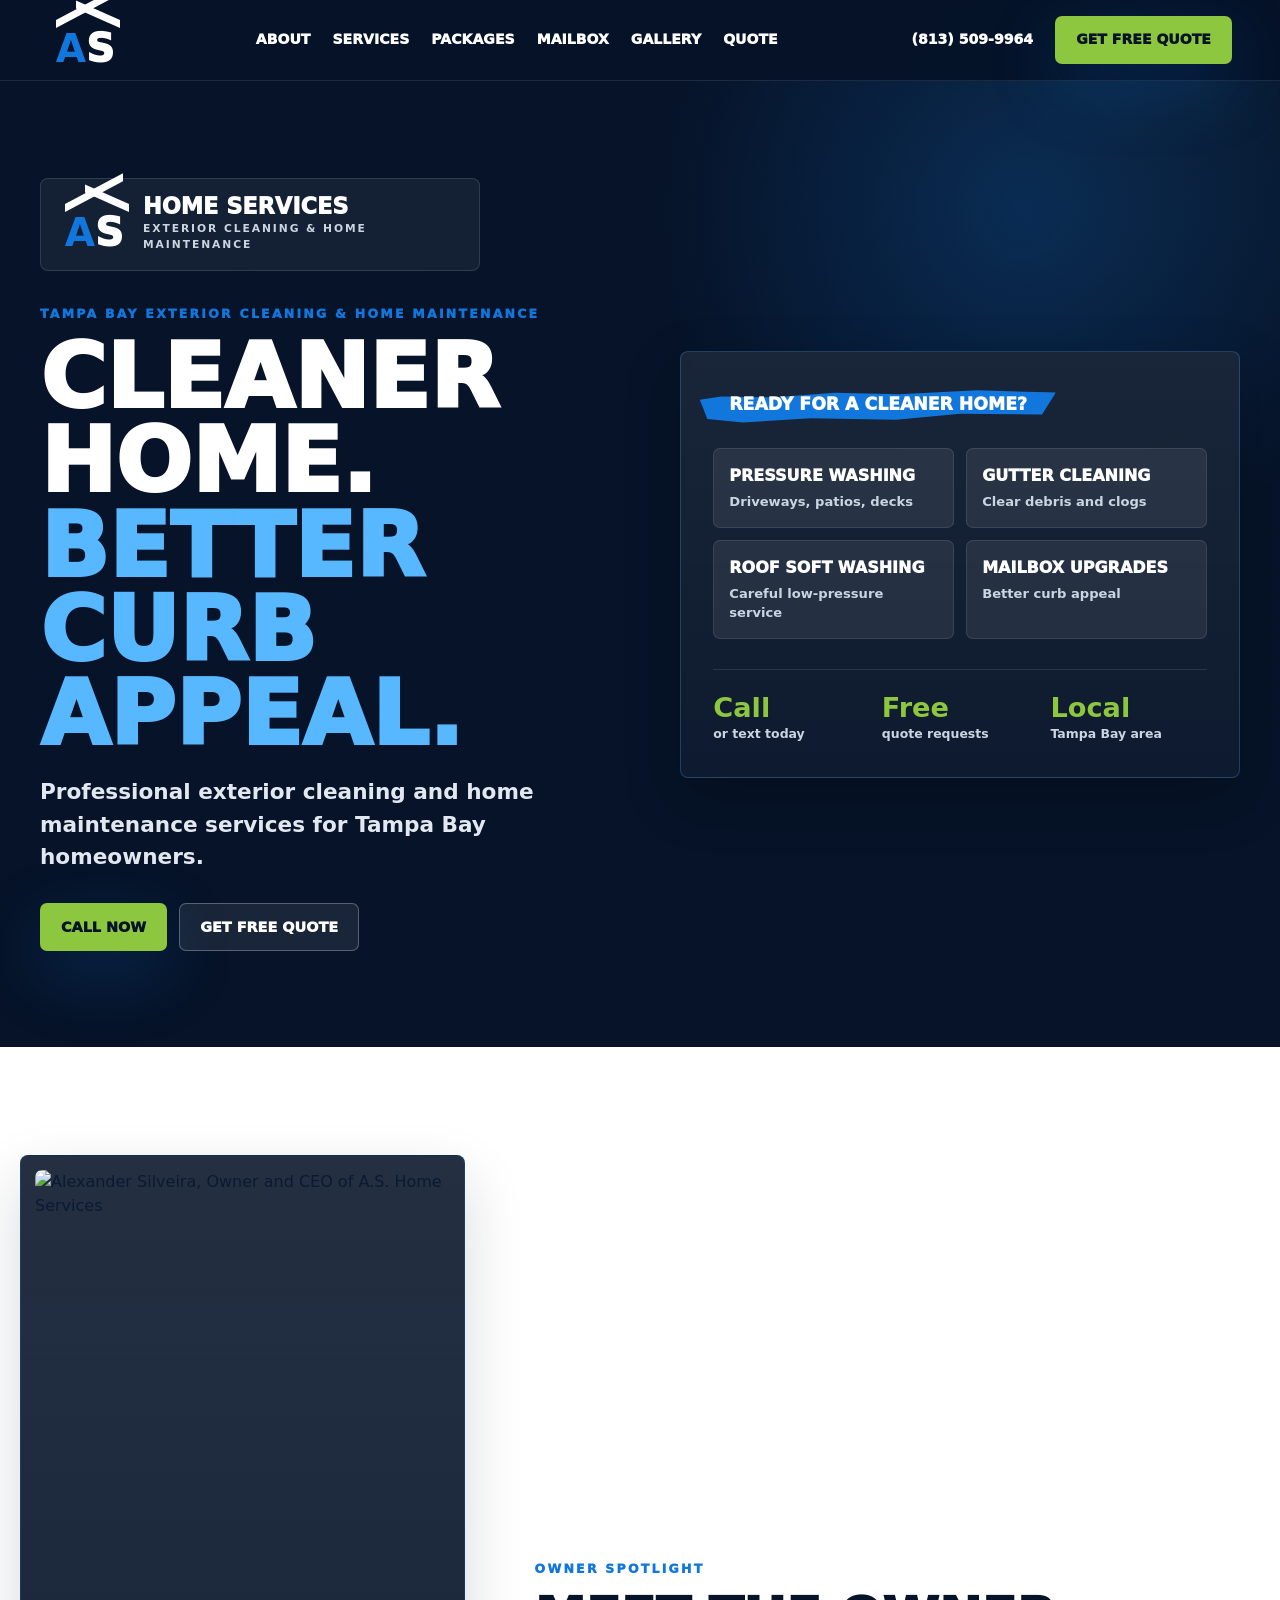
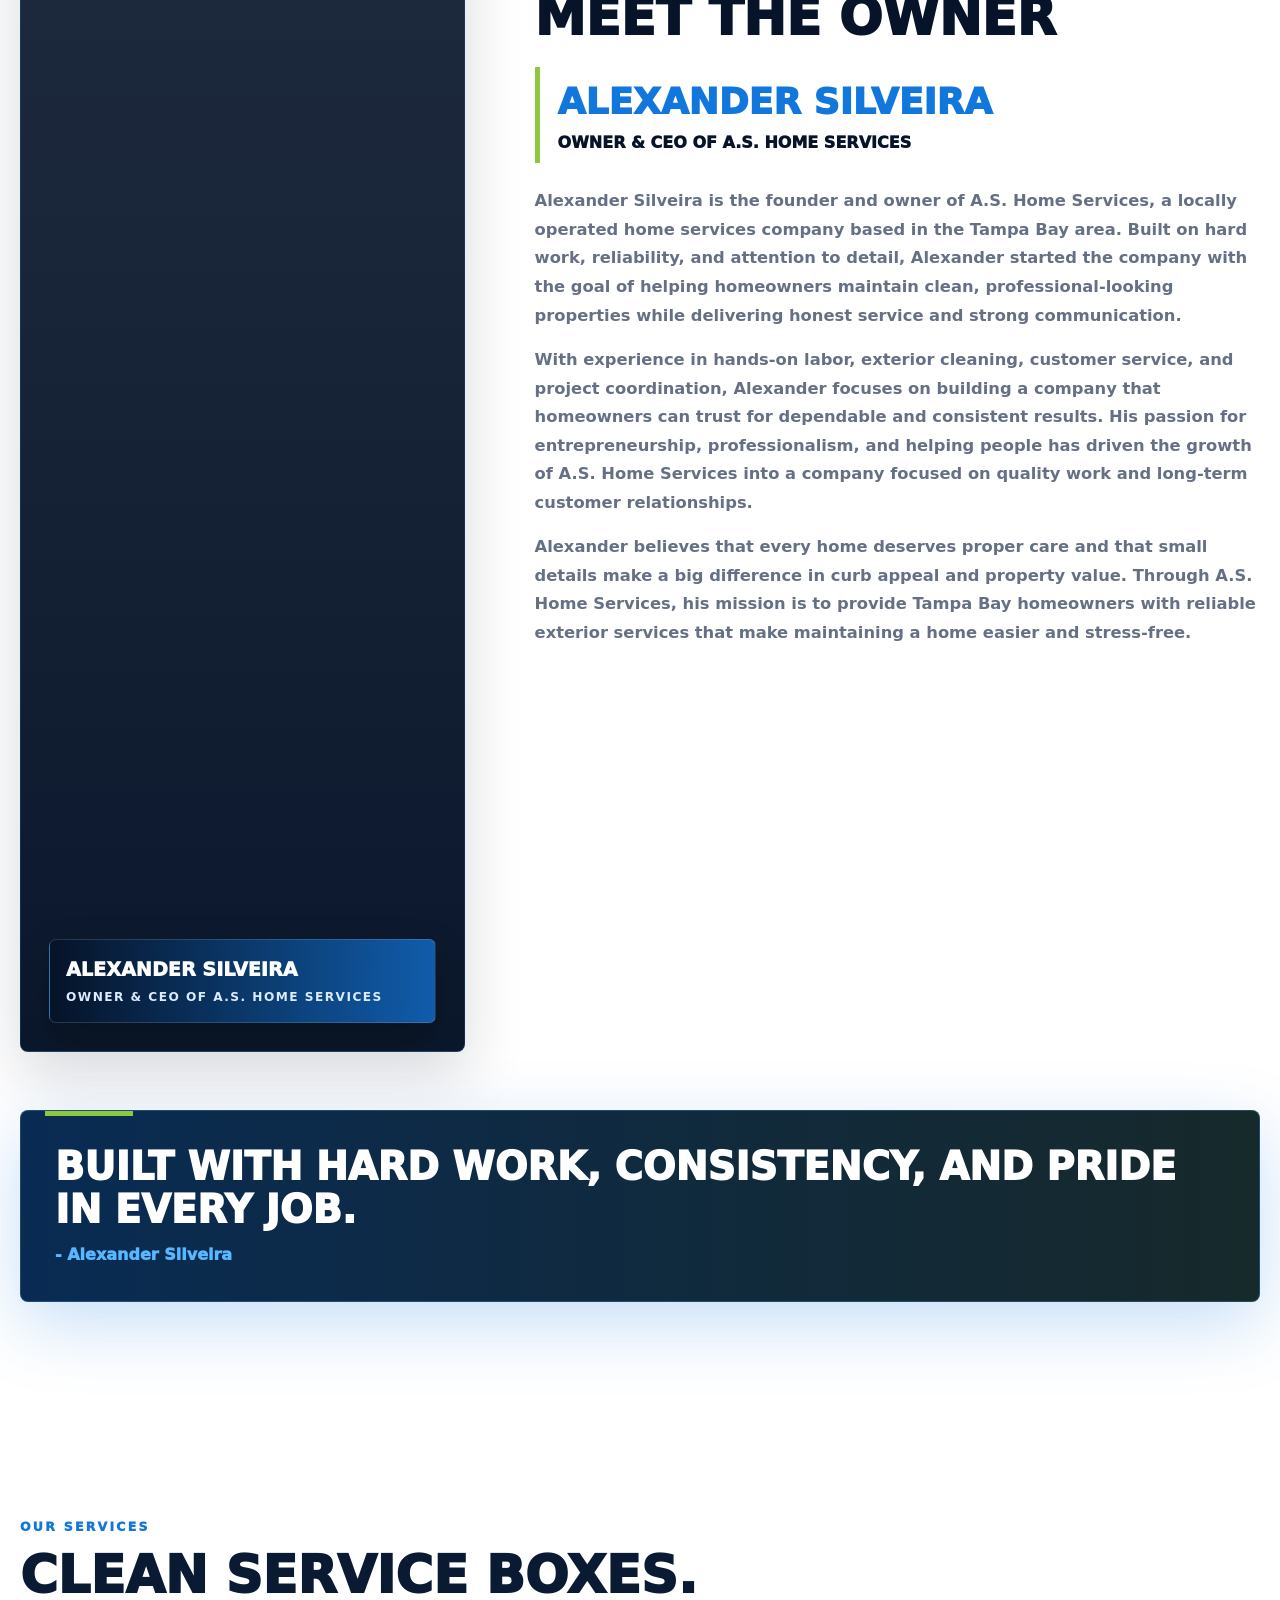
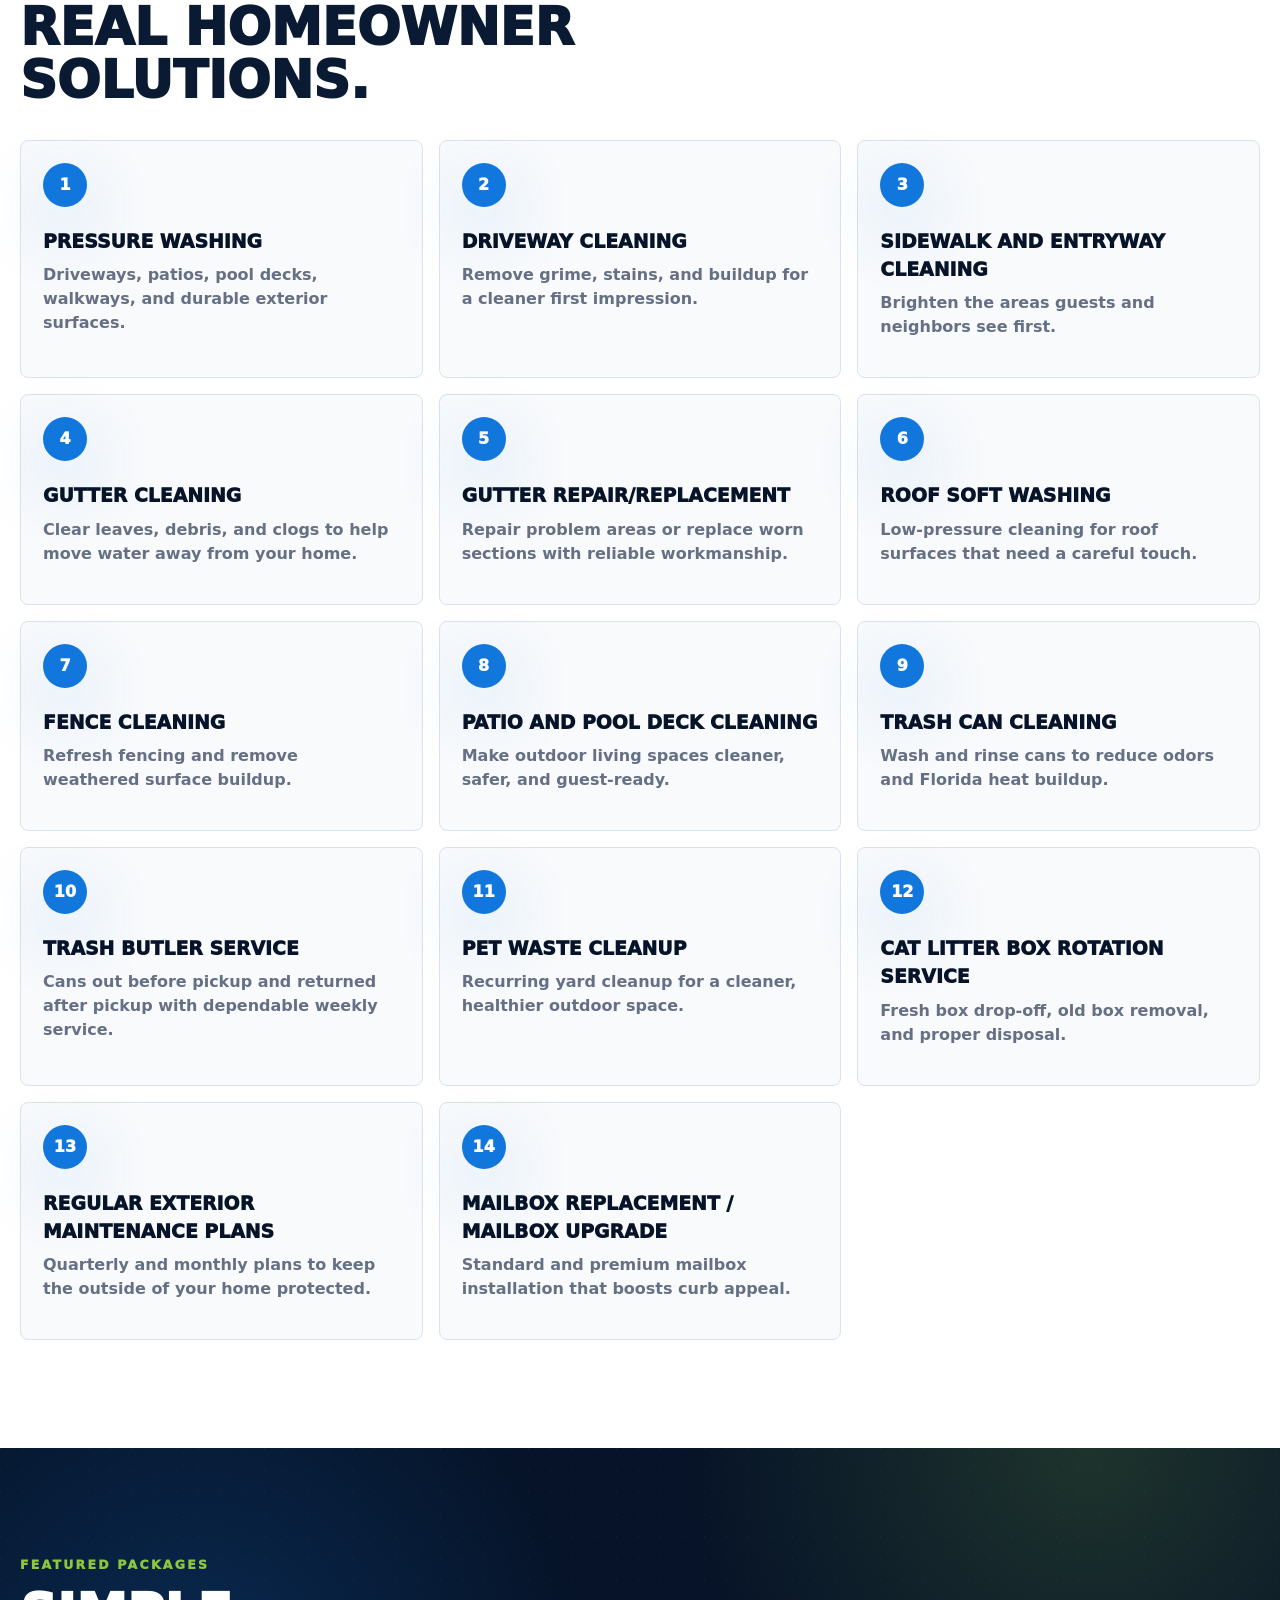
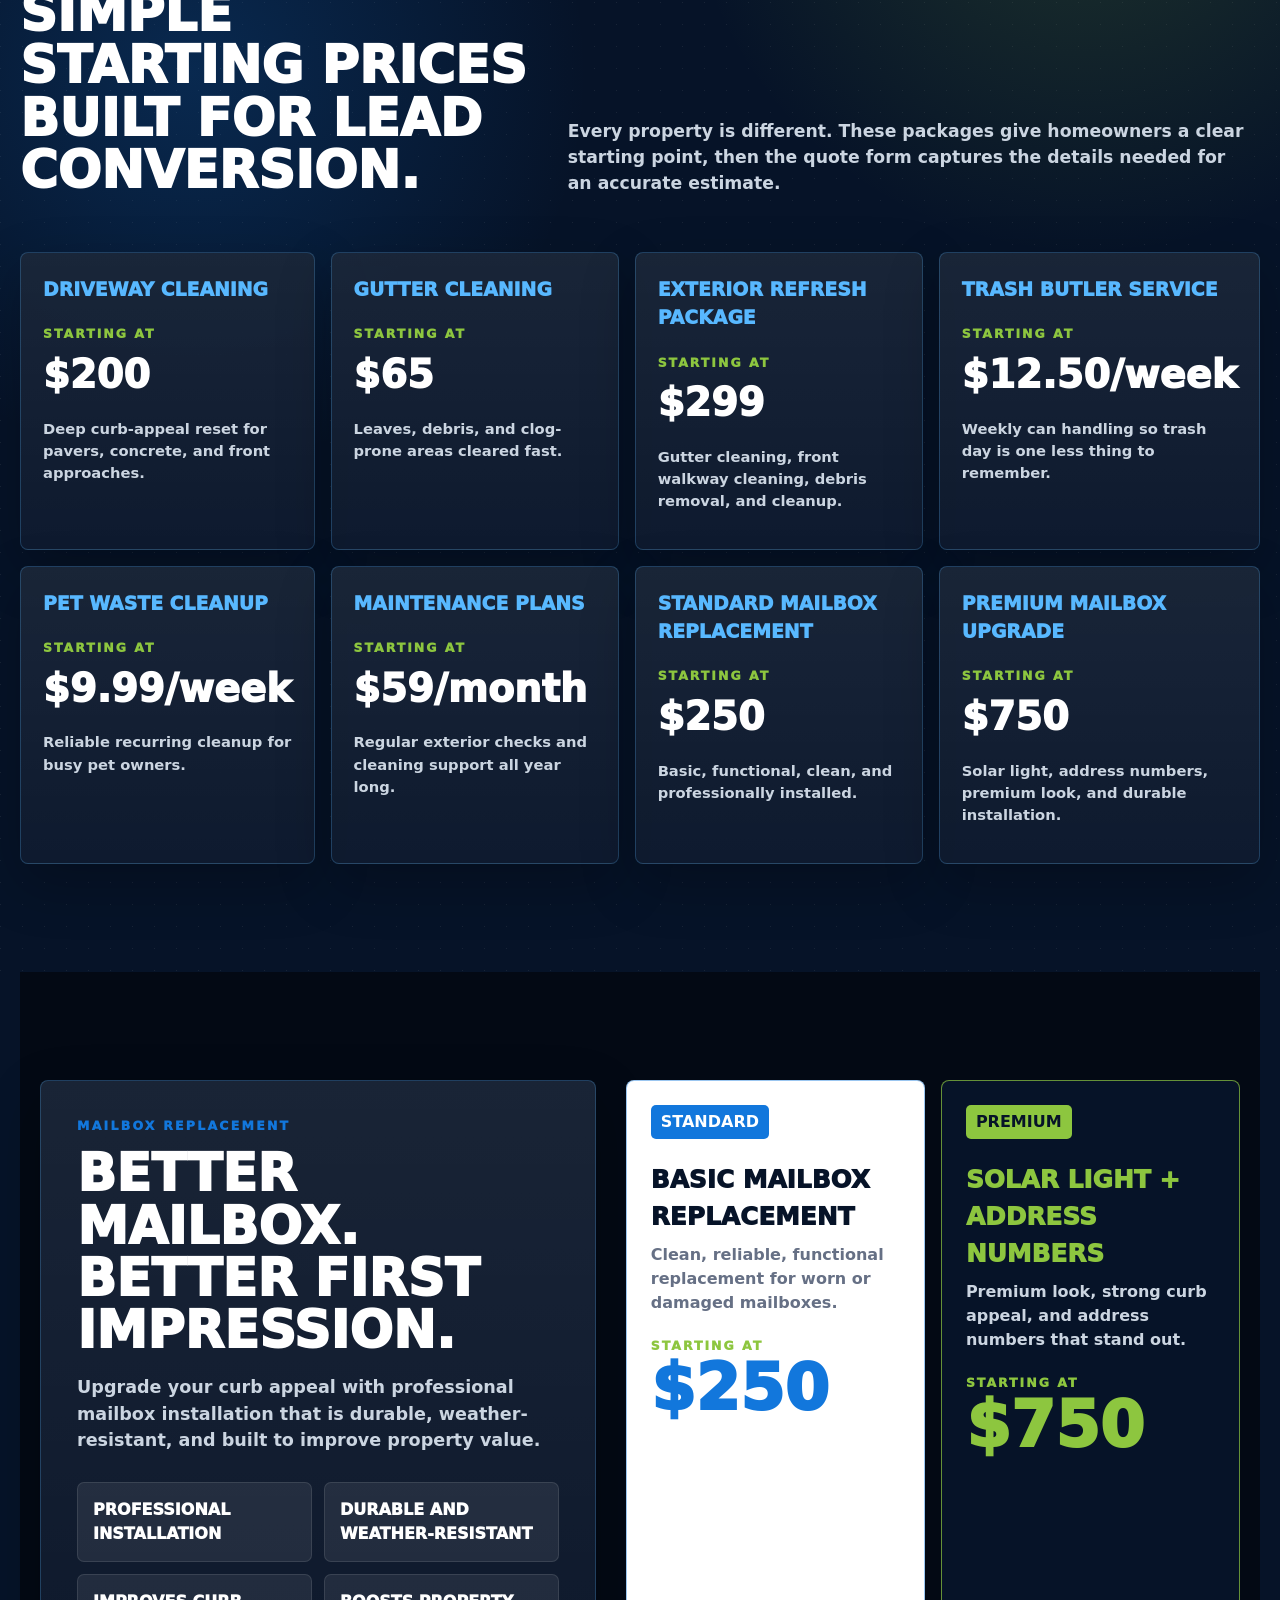
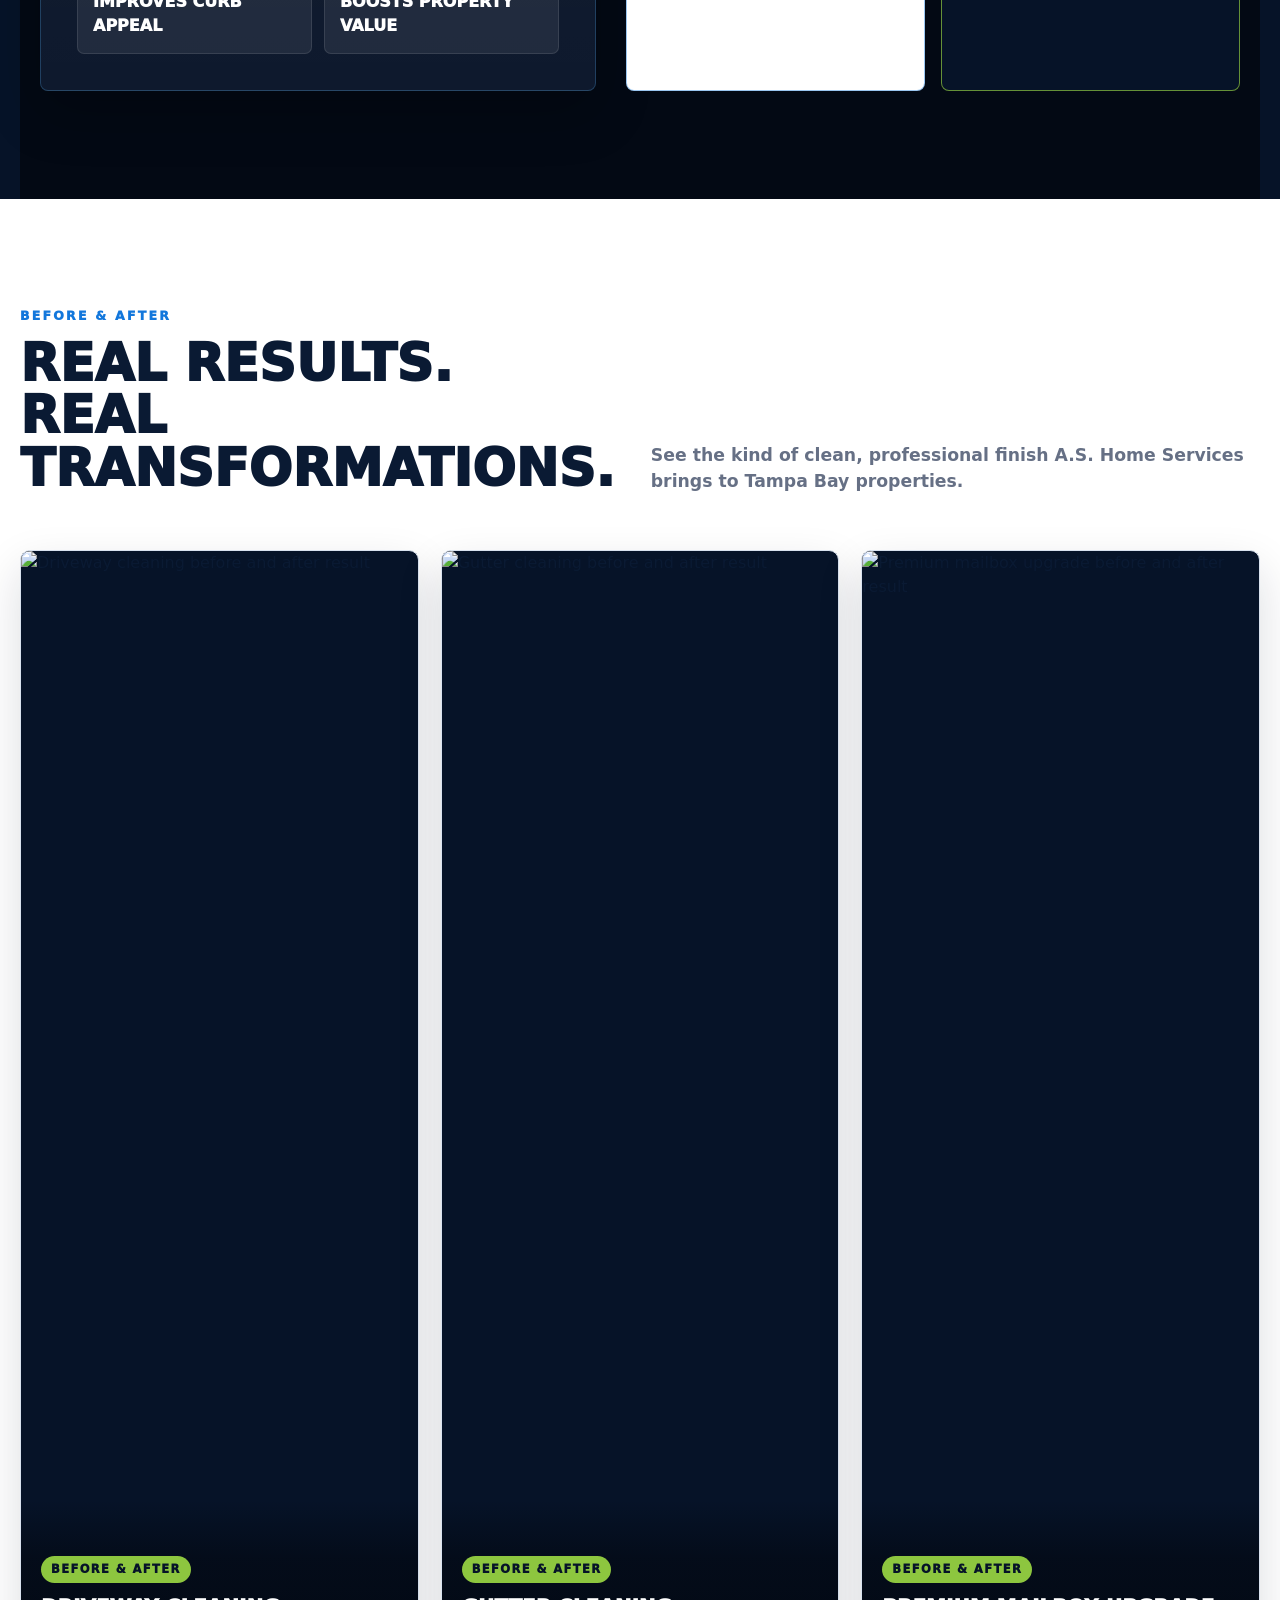
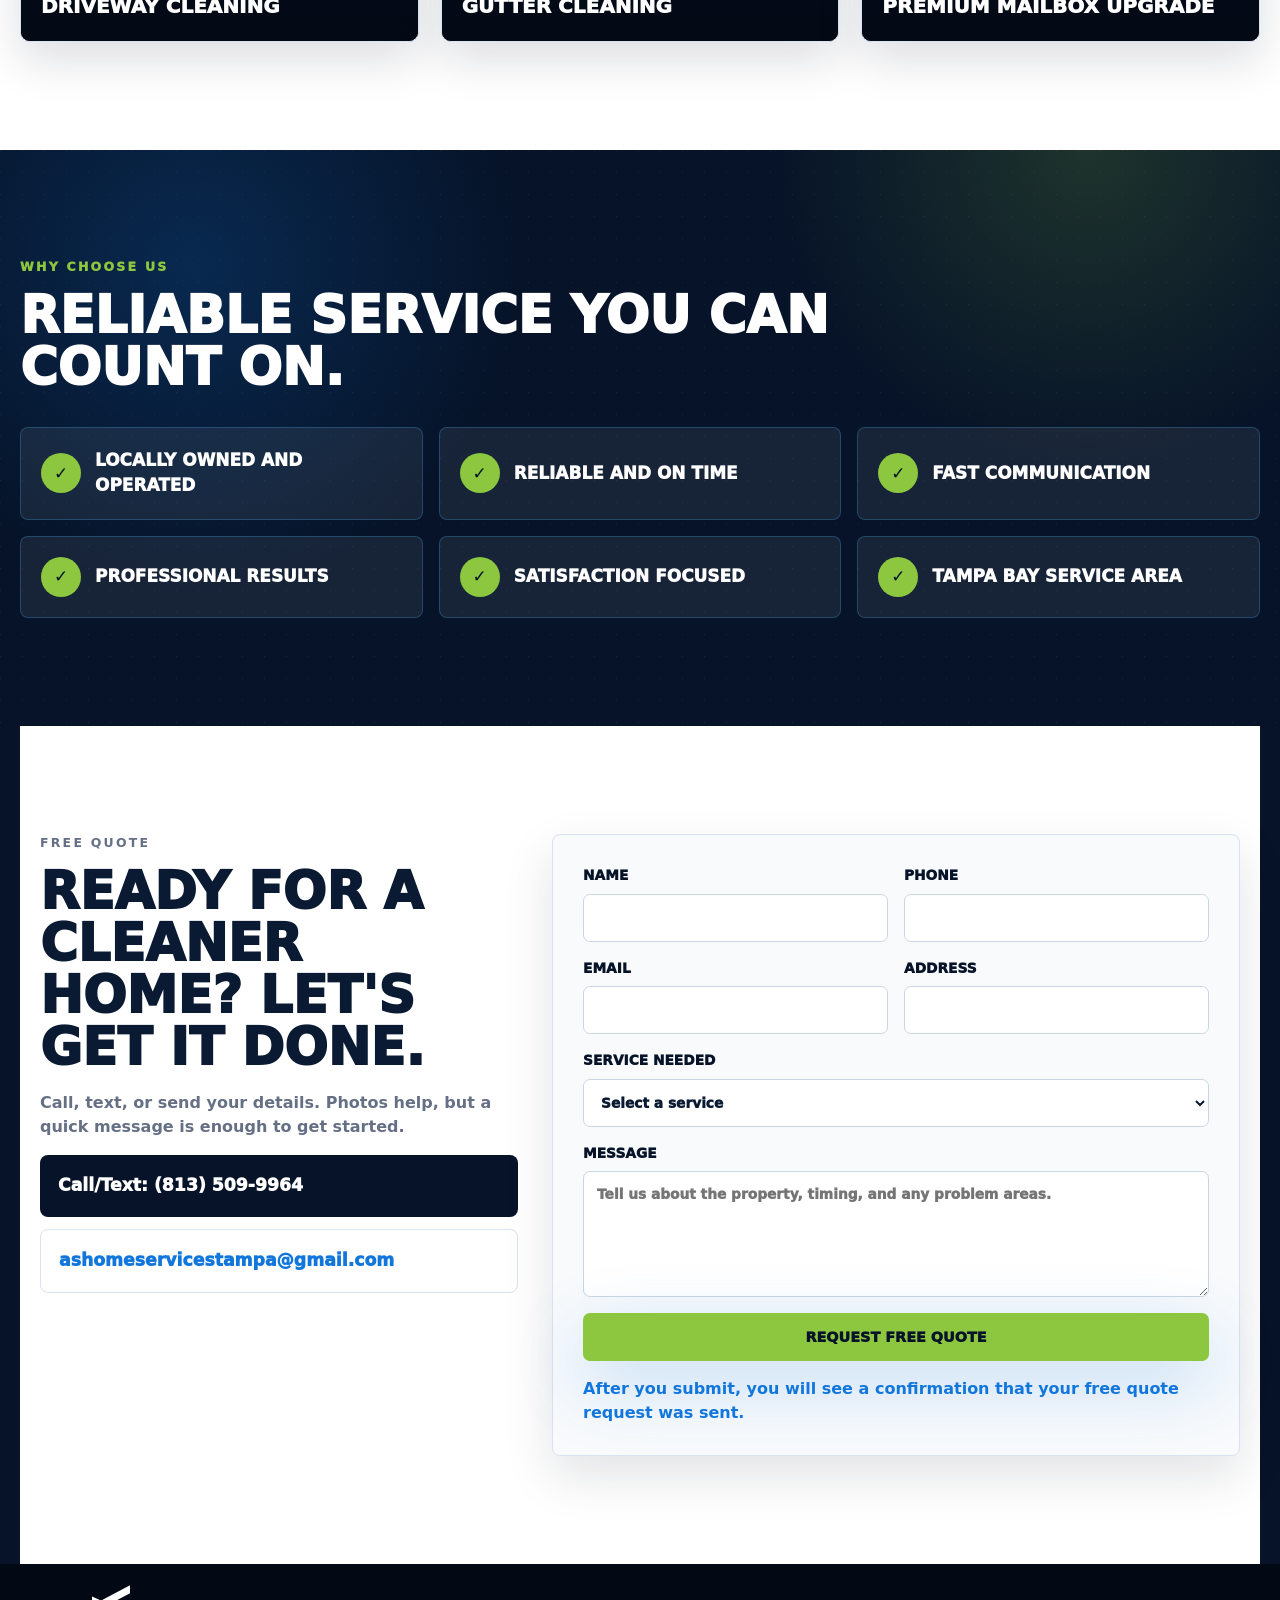
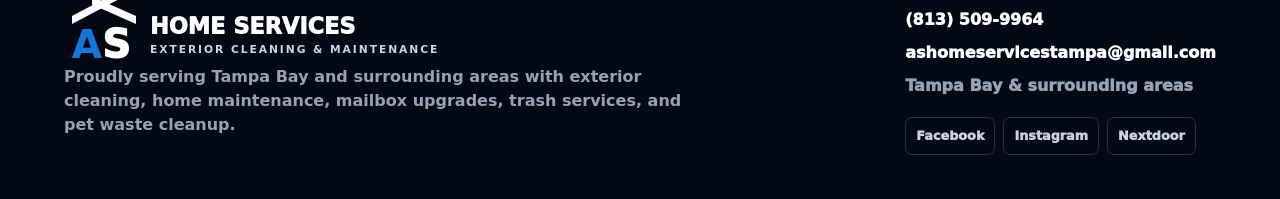
==== index.html @ 591050b6 "Add files via upload" ====
<!doctype html>
<html lang="en">
  <head>
    <meta charset="utf-8">
    <meta name="viewport" content="width=device-width, initial-scale=1">
    <title>A.S. Home Services | Tampa Bay Exterior Cleaning & Home Maintenance</title>
    <meta
      name="description"
      content="A.S. Home Services provides pressure washing, gutter cleaning, roof soft washing, mailbox replacement, trash butler service, pet waste cleanup, and exterior maintenance plans across Tampa Bay."
    >
    <meta name="robots" content="index, follow">
    <!-- Replace this preload with your best real exterior-cleaning or brand hero image when available. -->
    <link rel="preload" href="assets/gutter-hero.png" as="image">
    <link rel="stylesheet" href="styles.css">
  </head>
  <body>
    <header class="site-header">
      <a class="logo compact" href="#top" aria-label="A.S. Home Services home">
        <span class="logo-mark"><span><b>A</b>S</span></span>
        <span class="logo-copy">
          <strong>Home Services</strong>
          <small>Exterior cleaning & maintenance</small>
        </span>
      </a>
      <nav class="desktop-nav" aria-label="Primary navigation">
        <a href="#about">About</a>
        <a href="#services">Services</a>
        <a href="#packages">Packages</a>
        <a href="#mailbox">Mailbox</a>
        <a href="#gallery">Gallery</a>
        <a href="#quote">Quote</a>
      </nav>
      <div class="header-actions">
        <a href="tel:8135099964">(813) 509-9964</a>
        <a class="btn btn-green" href="#quote">Get Free Quote</a>
      </div>
      <button class="menu-toggle" type="button" aria-expanded="false" aria-controls="mobile-nav" aria-label="Open menu">
        <span></span><span></span><span></span>
      </button>
    </header>

    <nav class="mobile-nav" id="mobile-nav" aria-label="Mobile navigation">
      <a href="#about">About</a>
      <a href="#services">Services</a>
      <a href="#packages">Packages</a>
      <a href="#mailbox">Mailbox</a>
      <a href="#gallery">Gallery</a>
      <a href="#quote">Quote</a>
    </nav>

    <main id="top">
      <section class="hero texture">
        <img src="assets/gutter-hero.png" alt="Clean Tampa Bay home exterior after maintenance service">
        <div class="hero-shade"></div>
        <div class="hero-inner">
          <div class="hero-copy">
            <div class="logo logo-panel">
              <span class="logo-mark"><span><b>A</b>S</span></span>
              <span class="logo-copy">
                <strong>Home Services</strong>
                <small>Exterior cleaning & home maintenance</small>
              </span>
            </div>
            <p class="eyebrow">Tampa Bay exterior cleaning & home maintenance</p>
            <h1>Cleaner Home. <span>Better Curb Appeal.</span></h1>
            <p class="lead">Professional exterior cleaning and home maintenance services for Tampa Bay homeowners.</p>
            <div class="hero-buttons">
              <a class="btn btn-green" href="tel:8135099964">Call Now</a>
              <a class="btn btn-outline" href="#quote">Get Free Quote</a>
            </div>
          </div>
          <aside class="flyer-card hero-card">
            <p class="brush">Ready for a cleaner home?</p>
            <div class="mini-grid">
              <div><strong>Pressure washing</strong><span>Driveways, patios, decks</span></div>
              <div><strong>Gutter cleaning</strong><span>Clear debris and clogs</span></div>
              <div><strong>Roof soft washing</strong><span>Careful low-pressure service</span></div>
              <div><strong>Mailbox upgrades</strong><span>Better curb appeal</span></div>
            </div>
            <div class="stats">
              <div><b>Call</b><span>or text today</span></div>
              <div><b>Free</b><span>quote requests</span></div>
              <div><b>Local</b><span>Tampa Bay area</span></div>
            </div>
          </aside>
        </div>
      </section>

      <section class="section owner-spotlight light" id="about">
        <div class="owner-layout">
          <div class="owner-photo-card">
            <!-- Replace this file later by keeping the same filename or updating the src below. -->
            <img
              class="owner-portrait"
              src="assets/images/alexander-silveira-owner-ceo.jpg"
              alt="Alexander Silveira, Owner and CEO of A.S. Home Services"
              width="1102"
              height="1467"
              loading="lazy"
              decoding="async"
            >
            <div class="owner-photo-caption">
              <strong>Alexander Silveira</strong>
              <small>Owner &amp; CEO of A.S. Home Services</small>
            </div>
          </div>
          <div class="owner-copy">
            <p class="eyebrow">Owner Spotlight</p>
            <h2>Meet the Owner</h2>
            <div class="owner-title">
              <h3>Alexander Silveira</h3>
              <p>Owner &amp; CEO of A.S. Home Services</p>
            </div>
            <div class="owner-bio">
              <p>Alexander Silveira is the founder and owner of A.S. Home Services, a locally operated home services company based in the Tampa Bay area. Built on hard work, reliability, and attention to detail, Alexander started the company with the goal of helping homeowners maintain clean, professional-looking properties while delivering honest service and strong communication.</p>
              <p>With experience in hands-on labor, exterior cleaning, customer service, and project coordination, Alexander focuses on building a company that homeowners can trust for dependable and consistent results. His passion for entrepreneurship, professionalism, and helping people has driven the growth of A.S. Home Services into a company focused on quality work and long-term customer relationships.</p>
              <p>Alexander believes that every home deserves proper care and that small details make a big difference in curb appeal and property value. Through A.S. Home Services, his mission is to provide Tampa Bay homeowners with reliable exterior services that make maintaining a home easier and stress-free.</p>
            </div>
          </div>
        </div>
        <blockquote class="owner-quote">
          <p>Built with hard work, consistency, and pride in every job.</p>
          <cite>Alexander Silveira</cite>
        </blockquote>
      </section>

      <section class="section light" id="services">
        <div class="section-head">
          <p class="eyebrow">Our services</p>
          <h2>Clean service boxes. Real homeowner solutions.</h2>
        </div>
        <div class="card-grid services-grid">
          <article><i>1</i><h3>Pressure washing</h3><p>Driveways, patios, pool decks, walkways, and durable exterior surfaces.</p></article>
          <article><i>2</i><h3>Driveway cleaning</h3><p>Remove grime, stains, and buildup for a cleaner first impression.</p></article>
          <article><i>3</i><h3>Sidewalk and entryway cleaning</h3><p>Brighten the areas guests and neighbors see first.</p></article>
          <article><i>4</i><h3>Gutter cleaning</h3><p>Clear leaves, debris, and clogs to help move water away from your home.</p></article>
          <article><i>5</i><h3>Gutter repair/replacement</h3><p>Repair problem areas or replace worn sections with reliable workmanship.</p></article>
          <article><i>6</i><h3>Roof soft washing</h3><p>Low-pressure cleaning for roof surfaces that need a careful touch.</p></article>
          <article><i>7</i><h3>Fence cleaning</h3><p>Refresh fencing and remove weathered surface buildup.</p></article>
          <article><i>8</i><h3>Patio and pool deck cleaning</h3><p>Make outdoor living spaces cleaner, safer, and guest-ready.</p></article>
          <article><i>9</i><h3>Trash can cleaning</h3><p>Wash and rinse cans to reduce odors and Florida heat buildup.</p></article>
          <article><i>10</i><h3>Trash butler service</h3><p>Cans out before pickup and returned after pickup with dependable weekly service.</p></article>
          <article><i>11</i><h3>Pet waste cleanup</h3><p>Recurring yard cleanup for a cleaner, healthier outdoor space.</p></article>
          <article><i>12</i><h3>Cat litter box rotation service</h3><p>Fresh box drop-off, old box removal, and proper disposal.</p></article>
          <article><i>13</i><h3>Regular exterior maintenance plans</h3><p>Quarterly and monthly plans to keep the outside of your home protected.</p></article>
          <article><i>14</i><h3>Mailbox replacement / mailbox upgrade</h3><p>Standard and premium mailbox installation that boosts curb appeal.</p></article>
        </div>
      </section>

      <section class="section texture" id="packages">
        <div class="split-head">
          <div>
            <p class="eyebrow green">Featured packages</p>
            <h2>Simple starting prices built for lead conversion.</h2>
          </div>
          <p>Every property is different. These packages give homeowners a clear starting point, then the quote form captures the details needed for an accurate estimate.</p>
        </div>
        <div class="package-grid">
          <article class="flyer-card"><h3>Driveway Cleaning</h3><small>starting at</small><strong>$200</strong><p>Deep curb-appeal reset for pavers, concrete, and front approaches.</p></article>
          <article class="flyer-card"><h3>Gutter Cleaning</h3><small>starting at</small><strong>$65</strong><p>Leaves, debris, and clog-prone areas cleared fast.</p></article>
          <article class="flyer-card"><h3>Exterior Refresh Package</h3><small>starting at</small><strong>$299</strong><p>Gutter cleaning, front walkway cleaning, debris removal, and cleanup.</p></article>
          <article class="flyer-card"><h3>Trash Butler Service</h3><small>starting at</small><strong>$12.50/week</strong><p>Weekly can handling so trash day is one less thing to remember.</p></article>
          <article class="flyer-card"><h3>Pet Waste Cleanup</h3><small>starting at</small><strong>$9.99/week</strong><p>Reliable recurring cleanup for busy pet owners.</p></article>
          <article class="flyer-card"><h3>Maintenance Plans</h3><small>starting at</small><strong>$59/month</strong><p>Regular exterior checks and cleaning support all year long.</p></article>
          <article class="flyer-card"><h3>Standard Mailbox Replacement</h3><small>starting at</small><strong>$250</strong><p>Basic, functional, clean, and professionally installed.</p></article>
          <article class="flyer-card"><h3>Premium Mailbox Upgrade</h3><small>starting at</small><strong>$750</strong><p>Solar light, address numbers, premium look, and durable installation.</p></article>
        </div>
      </section>

      <section class="section mailbox" id="mailbox">
        <div class="mailbox-card flyer-card">
          <p class="eyebrow">Mailbox replacement</p>
          <h2>Better Mailbox. Better First Impression.</h2>
          <p>Upgrade your curb appeal with professional mailbox installation that is durable, weather-resistant, and built to improve property value.</p>
          <div class="feature-list">
            <span>Professional installation</span>
            <span>Durable and weather-resistant</span>
            <span>Improves curb appeal</span>
            <span>Boosts property value</span>
          </div>
        </div>
        <div class="mailbox-options">
          <article>
            <b>Standard</b>
            <h3>Basic mailbox replacement</h3>
            <p>Clean, reliable, functional replacement for worn or damaged mailboxes.</p>
            <small>Starting at</small>
            <strong>$250</strong>
          </article>
          <article class="premium">
            <b>Premium</b>
            <h3>Solar light + address numbers</h3>
            <p>Premium look, strong curb appeal, and address numbers that stand out.</p>
            <small>Starting at</small>
            <strong>$750</strong>
          </article>
        </div>
      </section>

      <section class="section light" id="gallery">
        <div class="split-head dark">
          <div>
            <p class="eyebrow">Before & after</p>
            <h2>Real Results. Real Transformations.</h2>
          </div>
          <p>See the kind of clean, professional finish A.S. Home Services brings to Tampa Bay properties.</p>
        </div>
        <div class="results-gallery">
          <article class="result-card">
            <!-- Replace this image by keeping the same filename or updating the src. -->
            <img src="assets/images/driveway-cleaning-before-after.jpg" alt="Driveway cleaning before and after result" width="1402" height="1090" loading="lazy" decoding="async">
            <div class="result-card-copy">
              <span>Before &amp; After</span>
              <h3>Driveway Cleaning</h3>
            </div>
          </article>
          <article class="result-card">
            <!-- Replace this image by keeping the same filename or updating the src. -->
            <img src="assets/images/gutter-cleaning-before-after.jpg" alt="Gutter cleaning before and after result" width="1402" height="1090" loading="lazy" decoding="async">
            <div class="result-card-copy">
              <span>Before &amp; After</span>
              <h3>Gutter Cleaning</h3>
            </div>
          </article>
          <article class="result-card">
            <!-- Replace this image by keeping the same filename or updating the src. -->
            <img src="assets/images/premium-mailbox-upgrade-before-after.jpg" alt="Premium mailbox upgrade before and after result" width="1402" height="1090" loading="lazy" decoding="async">
            <div class="result-card-copy">
              <span>Before &amp; After</span>
              <h3>Premium Mailbox Upgrade</h3>
            </div>
          </article>
        </div>
      </section>

      <section class="section texture">
        <div class="section-head">
          <p class="eyebrow green">Why choose us</p>
          <h2>Reliable service you can count on.</h2>
        </div>
        <div class="why-grid">
          <div><b>&check;</b>Locally owned and operated</div>
          <div><b>&check;</b>Reliable and on time</div>
          <div><b>&check;</b>Fast communication</div>
          <div><b>&check;</b>Professional results</div>
          <div><b>&check;</b>Satisfaction focused</div>
          <div><b>&check;</b>Tampa Bay service area</div>
        </div>
      </section>

      <section class="section light quote-section" id="quote">
        <div class="quote-copy">
          <p class="eyebrow">Free quote</p>
          <h2>Ready for a cleaner home? Let's get it done.</h2>
          <p>Call, text, or send your details. Photos help, but a quick message is enough to get started.</p>
          <a class="contact-block" href="tel:8135099964">Call/Text: (813) 509-9964</a>
          <a class="contact-block email" href="mailto:ashomeservicestampa@gmail.com">ashomeservicestampa@gmail.com</a>
        </div>
        <form id="quote-form" class="quote-form" action="https://formsubmit.co/ashomeservicestampa@gmail.com" method="POST">
          <input type="hidden" name="_subject" value="New A.S. Home Services quote request">
          <input type="hidden" name="_template" value="table">
          <input type="hidden" name="_captcha" value="false">
          <!-- After publishing, replace this with the full live URL to thank-you.html if FormSubmit requires an absolute redirect URL. -->
          <input type="hidden" name="_next" value="thank-you.html">
          <input type="text" name="_honey" tabindex="-1" autocomplete="off" class="honeypot" aria-hidden="true">
          <label>Name<input name="Name" type="text" autocomplete="name" required></label>
          <label>Phone<input name="Phone" type="tel" autocomplete="tel" required></label>
          <label>Email<input name="Email" type="email" autocomplete="email" required></label>
          <label>Address<input name="Address" type="text" autocomplete="street-address" required></label>
          <label class="full">Service needed
            <select name="Service Needed" required>
              <option value="">Select a service</option>
              <option>Pressure washing</option>
              <option>Driveway cleaning</option>
              <option>Sidewalk and entryway cleaning</option>
              <option>Gutter cleaning</option>
              <option>Gutter repair/replacement</option>
              <option>Roof soft washing</option>
              <option>Fence cleaning</option>
              <option>Patio and pool deck cleaning</option>
              <option>Trash can cleaning</option>
              <option>Trash butler service</option>
              <option>Pet waste cleanup</option>
              <option>Cat litter box rotation service</option>
              <option>Regular exterior home maintenance plans</option>
              <option>Mailbox replacement / mailbox upgrade</option>
            </select>
          </label>
          <label class="full">Message<textarea name="Message" placeholder="Tell us about the property, timing, and any problem areas."></textarea></label>
          <button class="btn btn-green full" type="submit">Request Free Quote</button>
          <p class="form-status full" aria-live="polite">After you submit, you will see a confirmation that your free quote request was sent.</p>
        </form>
      </section>
    </main>

    <footer>
      <div>
        <a class="logo" href="#top">
          <span class="logo-mark"><span><b>A</b>S</span></span>
          <span class="logo-copy"><strong>Home Services</strong><small>Exterior cleaning & maintenance</small></span>
        </a>
        <p>Proudly serving Tampa Bay and surrounding areas with exterior cleaning, home maintenance, mailbox upgrades, trash services, and pet waste cleanup.</p>
      </div>
      <div class="footer-links">
        <a href="tel:8135099964">(813) 509-9964</a>
        <a href="mailto:ashomeservicestampa@gmail.com">ashomeservicestampa@gmail.com</a>
        <span>Tampa Bay & surrounding areas</span>
        <!-- Replace these placeholders with live social media links. -->
        <div><a href="https://www.facebook.com/share/18uNvP5YjL/?mibextid=wwXIfr" target="_blank" rel="noopener">Facebook</a><a href="#">Instagram</a><a href="#">Nextdoor</a></div>
      </div>
    </footer>

    <div class="sticky-mobile">
      <a href="tel:8135099964">Call Now</a>
      <a href="tel:8135099964">Text Us</a>
    </div>

    <script src="script.js"></script>
  </body>
</html>
---- styles.css ----
:root {
  --navy: #061328;
  --navy-2: #030914;
  --ink: #0a1a33;
  --blue: #1277dc;
  --sky: #58b8ff;
  --green: #8dc63f;
  --lime: #b7e85b;
  --white: #fff;
  --muted: #667085;
  --line: #d9e2ef;
  --shadow: 0 22px 70px rgba(18, 119, 220, .24);
}

* { box-sizing: border-box; }
html { scroll-behavior: smooth; }
body {
  margin: 0;
  color: var(--white);
  background: var(--navy);
  font-family: Inter, ui-sans-serif, system-ui, -apple-system, BlinkMacSystemFont, "Segoe UI", sans-serif;
  line-height: 1.5;
}
img, svg { display: block; }
a { color: inherit; text-decoration: none; }
button, input, select, textarea { font: inherit; }

.site-header {
  position: fixed;
  inset: 0 0 auto;
  z-index: 50;
  display: flex;
  align-items: center;
  justify-content: space-between;
  gap: 22px;
  border-bottom: 1px solid rgba(255,255,255,.1);
  padding: 12px clamp(16px, 4vw, 48px);
  background: rgba(6,19,40,.94);
  backdrop-filter: blur(14px);
}

.logo {
  display: inline-flex;
  align-items: center;
  gap: 12px;
}

.logo-mark {
  position: relative;
  display: grid;
  width: 74px;
  height: 56px;
  place-items: end center;
  color: white;
  flex: 0 0 auto;
}
.logo-mark::before, .logo-mark::after {
  content: "";
  position: absolute;
  top: 8px;
  height: 8px;
  background: currentColor;
}
.logo-mark::before { left: 8px; right: 8px; transform: skewY(-28deg); transform-origin: left center; }
.logo-mark::after { left: 28px; right: 2px; transform: skewY(24deg); transform-origin: right center; }
.logo-mark span { font-size: 2.45rem; font-weight: 1000; line-height: 1; }
.logo-mark b { color: var(--blue); }
.logo-copy strong, .logo-copy small { display: block; text-transform: uppercase; }
.logo-copy strong { font-size: 1.4rem; font-weight: 1000; line-height: 1; }
.logo-copy small { margin-top: 4px; color: #cbd5e1; font-size: .67rem; font-weight: 900; letter-spacing: .18em; }
.compact .logo-copy { display: none; }

.desktop-nav, .header-actions {
  display: flex;
  align-items: center;
  gap: 22px;
}
.desktop-nav a, .header-actions a { font-size: .88rem; font-weight: 950; text-transform: uppercase; }
.desktop-nav a:hover, .header-actions a:hover { color: var(--sky); }

.btn {
  display: inline-flex;
  min-height: 48px;
  align-items: center;
  justify-content: center;
  border: 1px solid transparent;
  border-radius: 7px;
  padding: 0 20px;
  font-size: .9rem;
  font-weight: 1000;
  text-align: center;
  text-transform: uppercase;
  transition: transform .2s ease, background .2s ease, border-color .2s ease;
}
.btn:hover { transform: translateY(-2px); }
.btn-green { color: var(--navy); background: var(--green); box-shadow: var(--shadow); }
.btn-green:hover { background: var(--lime); }
.btn-outline { border-color: rgba(255,255,255,.28); background: rgba(255,255,255,.08); }
.btn-outline:hover { border-color: var(--sky); background: rgba(18,119,220,.22); }

.menu-toggle {
  display: none;
  width: 44px;
  height: 44px;
  border: 1px solid rgba(255,255,255,.22);
  border-radius: 7px;
  background: transparent;
  color: white;
}
.menu-toggle span { display: block; width: 20px; height: 2px; margin: 5px auto; background: currentColor; }
.mobile-nav {
  position: fixed;
  top: 81px;
  left: 0;
  right: 0;
  z-index: 49;
  display: none;
  padding: 10px 16px 16px;
  background: var(--navy);
  box-shadow: 0 20px 40px rgba(0,0,0,.24);
}
.mobile-nav.open { display: grid; }
.mobile-nav a { border-bottom: 1px solid rgba(255,255,255,.1); padding: 13px 8px; font-weight: 950; text-transform: uppercase; }

.texture {
  background-image:
    radial-gradient(circle at 15% 20%, rgba(18,119,220,.22), transparent 28%),
    radial-gradient(circle at 85% 0%, rgba(141,198,63,.18), transparent 26%),
    linear-gradient(135deg, rgba(255,255,255,.07) 0 1px, transparent 1px);
  background-size: auto, auto, 22px 22px;
}

.hero {
  position: relative;
  min-height: 760px;
  overflow: hidden;
  padding-top: 82px;
}
.hero > img {
  position: absolute;
  inset: 0 0 0 auto;
  width: 54%;
  height: 100%;
  object-fit: cover;
  opacity: .42;
}
.hero-shade {
  position: absolute;
  inset: 0;
  background:
    radial-gradient(circle at 80% 20%, rgba(18,119,220,.24), transparent 28%),
    linear-gradient(110deg, rgba(6,19,40,1) 0%, rgba(6,19,40,.97) 48%, rgba(6,19,40,.72) 100%);
}
.hero-inner {
  position: relative;
  z-index: 1;
  display: grid;
  max-width: 1240px;
  grid-template-columns: 1.03fr .97fr;
  gap: 46px;
  align-items: center;
  margin: 0 auto;
  padding: clamp(58px, 8vw, 96px) 20px;
}
.logo-panel {
  max-width: 440px;
  border: 1px solid rgba(255,255,255,.12);
  border-radius: 8px;
  margin-bottom: 34px;
  padding: 16px;
  background: rgba(255,255,255,.06);
}
.eyebrow {
  margin: 0 0 12px;
  color: var(--blue);
  font-size: .78rem;
  font-weight: 1000;
  letter-spacing: .18em;
  text-transform: uppercase;
}
.eyebrow.green { color: var(--green); }
h1, h2, h3, p { margin-top: 0; }
h1 {
  max-width: 850px;
  margin-bottom: 20px;
  font-size: clamp(3.1rem, 7vw, 6.8rem);
  font-weight: 1000;
  line-height: .94;
  text-transform: uppercase;
}
h1 span { color: var(--sky); }
h2 {
  margin-bottom: 18px;
  font-size: clamp(2.15rem, 4vw, 4rem);
  font-weight: 1000;
  line-height: 1.02;
  text-transform: uppercase;
}
h3 {
  margin-bottom: 8px;
  font-size: 1.18rem;
  font-weight: 1000;
  text-transform: uppercase;
}
.lead { max-width: 680px; color: #e2e8f0; font-size: clamp(1.08rem, 2vw, 1.35rem); font-weight: 760; }
.hero-buttons { display: flex; flex-wrap: wrap; gap: 12px; margin-top: 30px; }

.flyer-card {
  border: 1px solid rgba(88,184,255,.24);
  border-radius: 8px;
  background: linear-gradient(180deg, rgba(255,255,255,.08), rgba(255,255,255,.035)), rgba(6,19,40,.92);
  box-shadow: 0 20px 55px rgba(0,0,0,.24);
}
.hero-card { padding: clamp(22px, 4vw, 32px); }
.brush {
  position: relative;
  z-index: 0;
  display: inline-block;
  margin: 0 0 22px;
  padding: 8px 16px;
  font-size: 1.08rem;
  font-weight: 1000;
  text-transform: uppercase;
}
.brush::before {
  content: "";
  position: absolute;
  inset: 16% -4% 10%;
  z-index: -1;
  background: var(--blue);
  transform: rotate(-1.1deg);
  clip-path: polygon(0 17%, 6% 8%, 21% 14%, 38% 3%, 56% 12%, 78% 4%, 100% 16%, 96% 86%, 73% 78%, 55% 94%, 31% 84%, 12% 93%, 2% 80%);
}
.mini-grid { display: grid; grid-template-columns: repeat(2, 1fr); gap: 12px; }
.mini-grid div, .feature-list span {
  border: 1px solid rgba(255,255,255,.1);
  border-radius: 7px;
  padding: 15px;
  background: rgba(255,255,255,.08);
}
.mini-grid strong, .mini-grid span { display: block; }
.mini-grid strong { font-weight: 1000; text-transform: uppercase; }
.mini-grid span { margin-top: 4px; color: #cbd5e1; font-size: .82rem; font-weight: 700; }
.stats { display: grid; grid-template-columns: repeat(3, 1fr); gap: 12px; border-top: 1px solid rgba(255,255,255,.1); margin-top: 30px; padding-top: 24px; }
.stats b { display: block; color: var(--green); font-size: 1.7rem; line-height: 1; }
.stats span { color: #cbd5e1; font-size: .78rem; font-weight: 800; }

.section { padding: clamp(64px, 9vw, 108px) 20px; }
.light { color: var(--ink); background: white; }
.section-head, .split-head, .quote-section, .mailbox {
  max-width: 1240px;
  margin: 0 auto;
}
.section-head { margin-bottom: 34px; }
.section-head h2 { max-width: 820px; }
.split-head {
  display: grid;
  grid-template-columns: .85fr 1.15fr;
  gap: 36px;
  align-items: end;
  margin-bottom: 38px;
}
.split-head > p { max-width: 680px; color: #cbd5e1; font-size: 1.08rem; font-weight: 730; }
.split-head.dark > p { color: var(--muted); }

.card-grid, .package-grid, .gallery-grid, .results-gallery, .why-grid {
  display: grid;
  max-width: 1240px;
  gap: 16px;
  margin: 0 auto;
}
.services-grid { grid-template-columns: repeat(3, 1fr); }
.services-grid article {
  border: 1px solid var(--line);
  border-radius: 8px;
  padding: 22px;
  background: #f8fafc;
  transition: transform .2s ease, border-color .2s ease, box-shadow .2s ease;
}
.services-grid article:hover { transform: translateY(-4px); border-color: var(--blue); box-shadow: 0 18px 40px rgba(15, 23, 42, .12); }
.services-grid i {
  display: grid;
  width: 44px;
  height: 44px;
  place-items: center;
  border-radius: 50%;
  margin-bottom: 20px;
  color: white;
  background: var(--blue);
  font-style: normal;
  font-weight: 1000;
  box-shadow: var(--shadow);
}
.services-grid h3 { color: var(--navy); }
.services-grid p, .gallery-grid p, .quote-copy p { color: var(--muted); font-weight: 650; }

.owner-spotlight {
  position: relative;
  overflow: hidden;
}

.owner-spotlight::before {
  content: "";
  position: absolute;
  inset: auto -12% -34% auto;
  width: 420px;
  height: 420px;
  border-radius: 50%;
  background: radial-gradient(circle, rgba(18,119,220,.16), transparent 68%);
  pointer-events: none;
}

.owner-layout {
  position: relative;
  display: grid;
  grid-template-columns: .76fr 1.24fr;
  gap: clamp(28px, 6vw, 70px);
  align-items: center;
  max-width: 1240px;
  margin: 0 auto;
}

.owner-photo-card {
  position: relative;
  overflow: hidden;
  border: 1px solid rgba(18,119,220,.22);
  border-radius: 8px;
  padding: 14px;
  background:
    linear-gradient(180deg, rgba(255,255,255,.12), rgba(255,255,255,.02)),
    var(--navy);
  box-shadow: 0 24px 60px rgba(15,23,42,.16);
}

.owner-portrait {
  width: 100%;
  aspect-ratio: 4 / 5;
  border-radius: 7px;
  object-fit: cover;
  object-position: center top;
}

.owner-photo-caption {
  position: absolute;
  left: 28px;
  right: 28px;
  bottom: 28px;
  border: 1px solid rgba(255,255,255,.14);
  border-radius: 7px;
  padding: 16px;
  color: white;
  background: linear-gradient(90deg, rgba(6,19,40,.94), rgba(18,119,220,.72));
  box-shadow: 0 18px 40px rgba(0,0,0,.24);
}

.owner-photo-caption strong,
.owner-photo-caption small {
  display: block;
}

.owner-photo-caption strong {
  font-size: 1.2rem;
  font-weight: 1000;
  text-transform: uppercase;
}

.owner-photo-caption small {
  margin-top: 3px;
  color: #dbeafe;
  font-size: .76rem;
  font-weight: 900;
  letter-spacing: .12em;
  text-transform: uppercase;
}

.owner-copy h2 {
  color: var(--navy);
}

.owner-title {
  border-left: 5px solid var(--green);
  margin: 24px 0;
  padding: 8px 0 8px 18px;
}

.owner-title h3 {
  margin-bottom: 2px;
  color: var(--blue);
  font-size: clamp(1.6rem, 3vw, 2.25rem);
}

.owner-title p {
  margin: 0;
  color: var(--navy);
  font-size: 1rem;
  font-weight: 950;
  text-transform: uppercase;
}

.owner-bio {
  display: grid;
  gap: 16px;
}

.owner-bio p {
  margin: 0;
  color: var(--muted);
  font-size: 1.02rem;
  font-weight: 650;
  line-height: 1.75;
}

.owner-quote {
  position: relative;
  max-width: 1240px;
  border: 1px solid rgba(88,184,255,.24);
  border-radius: 8px;
  margin: clamp(34px, 5vw, 58px) auto 0;
  padding: clamp(24px, 4vw, 34px);
  color: white;
  background:
    linear-gradient(90deg, rgba(18,119,220,.24), rgba(141,198,63,.12)),
    var(--navy);
  box-shadow: var(--shadow);
}

.owner-quote::before {
  content: "";
  position: absolute;
  left: 24px;
  top: 0;
  width: 88px;
  height: 5px;
  background: var(--green);
}

.owner-quote p {
  margin-bottom: 12px;
  font-size: clamp(1.55rem, 3vw, 2.45rem);
  font-weight: 1000;
  line-height: 1.12;
  text-transform: uppercase;
}

.owner-quote cite {
  color: var(--sky);
  font-style: normal;
  font-weight: 1000;
}

.owner-quote cite::before {
  content: "- ";
}

.package-grid { grid-template-columns: repeat(4, 1fr); }
.package-grid article { padding: 22px; transition: transform .2s ease, border-color .2s ease; }
.package-grid article:hover { transform: translateY(-4px); border-color: var(--sky); }
.package-grid h3 { color: var(--sky); }
.package-grid small, .mailbox-options small {
  display: block;
  margin-top: 22px;
  color: var(--green);
  font-size: .78rem;
  font-weight: 1000;
  letter-spacing: .16em;
  text-transform: uppercase;
}
.package-grid strong {
  display: block;
  margin: 2px 0 14px;
  font-size: clamp(2rem, 3vw, 2.8rem);
  font-weight: 1000;
}
.package-grid p { color: #cbd5e1; font-size: .92rem; font-weight: 650; }

.mailbox {
  display: grid;
  grid-template-columns: .95fr 1.05fr;
  gap: 30px;
  background: var(--navy-2);
}
.mailbox-card { padding: clamp(24px, 4vw, 36px); }
.mailbox-card p:not(.eyebrow) { color: #cbd5e1; font-size: 1.1rem; font-weight: 700; }
.feature-list { display: grid; grid-template-columns: repeat(2, 1fr); gap: 12px; margin-top: 28px; }
.feature-list span { font-weight: 1000; text-transform: uppercase; }
.mailbox-options { display: grid; grid-template-columns: repeat(2, 1fr); gap: 16px; }
.mailbox-options article {
  border: 1px solid rgba(18,119,220,.42);
  border-radius: 8px;
  padding: 24px;
  color: var(--ink);
  background: white;
}
.mailbox-options article > b {
  display: inline-block;
  border-radius: 5px;
  padding: 5px 10px;
  color: white;
  background: var(--blue);
  text-transform: uppercase;
}
.mailbox-options h3 { margin-top: 22px; color: var(--navy); font-size: 1.55rem; }
.mailbox-options p { color: var(--muted); font-weight: 700; }
.mailbox-options strong { display: block; color: var(--blue); font-size: 4rem; font-weight: 1000; line-height: 1; }
.mailbox-options .premium { color: white; background: var(--navy); border-color: rgba(141,198,63,.7); }
.mailbox-options .premium > b { color: var(--navy); background: var(--green); }
.mailbox-options .premium h3, .mailbox-options .premium strong { color: var(--green); }
.mailbox-options .premium p { color: #cbd5e1; }

.gallery-grid { grid-template-columns: repeat(3, 1fr); }
.gallery-grid article {
  overflow: hidden;
  border: 1px solid var(--line);
  border-radius: 8px;
  background: #f8fafc;
}
.gallery-grid article > div {
  display: grid;
  min-height: 280px;
  place-items: center;
  text-align: center;
  color: white;
  background-color: var(--navy);
  background-image:
    linear-gradient(45deg, rgba(255,255,255,.06) 25%, transparent 25%),
    linear-gradient(-45deg, rgba(255,255,255,.06) 25%, transparent 25%),
    linear-gradient(45deg, transparent 75%, rgba(255,255,255,.06) 75%),
    linear-gradient(-45deg, transparent 75%, rgba(255,255,255,.06) 75%);
  background-position: 0 0, 0 12px, 12px -12px, -12px 0;
  background-size: 24px 24px;
}
.gallery-grid small { display: block; color: #cbd5e1; font-weight: 800; }
.gallery-grid h3, .gallery-grid p { margin-inline: 20px; }
.gallery-grid h3 { margin-top: 20px; color: var(--navy); }
.gallery-grid p { margin-bottom: 22px; }

.results-gallery {
  grid-template-columns: repeat(3, 1fr);
  gap: 22px;
}

.result-card {
  position: relative;
  overflow: hidden;
  border: 1px solid var(--line);
  border-radius: 10px;
  background: var(--navy);
  box-shadow: 0 18px 46px rgba(15, 23, 42, .14);
  transition: transform .22s ease, box-shadow .22s ease, border-color .22s ease;
}

.result-card:hover {
  transform: translateY(-6px);
  border-color: var(--blue);
  box-shadow: 0 26px 70px rgba(18, 119, 220, .24);
}

.result-card img {
  width: 100%;
  aspect-ratio: 4 / 3.15;
  object-fit: cover;
  transition: transform .32s ease, opacity .32s ease;
}

.result-card:hover img {
  transform: scale(1.04);
  opacity: .9;
}

.result-card-copy {
  position: absolute;
  left: 0;
  right: 0;
  bottom: 0;
  padding: 56px 20px 20px;
  color: white;
  background: linear-gradient(0deg, rgba(3,9,20,.96), rgba(3,9,20,.72) 58%, transparent);
}

.result-card-copy span {
  display: inline-flex;
  border-radius: 999px;
  margin-bottom: 8px;
  padding: 5px 10px;
  color: var(--navy);
  background: var(--green);
  font-size: .72rem;
  font-weight: 1000;
  letter-spacing: .12em;
  text-transform: uppercase;
}

.result-card-copy h3 {
  margin: 0;
  color: white;
  font-size: 1.25rem;
}

.why-grid { grid-template-columns: repeat(3, 1fr); }
.why-grid div {
  display: flex;
  align-items: center;
  gap: 14px;
  border: 1px solid rgba(88,184,255,.24);
  border-radius: 8px;
  padding: 20px;
  background: rgba(255,255,255,.07);
  font-size: 1.06rem;
  font-weight: 1000;
  text-transform: uppercase;
}
.why-grid b {
  display: grid;
  width: 40px;
  height: 40px;
  place-items: center;
  border-radius: 50%;
  color: var(--navy);
  background: var(--green);
  flex: 0 0 auto;
}

.quote-section {
  display: grid;
  grid-template-columns: .82fr 1.18fr;
  gap: 34px;
}
.contact-block {
  display: block;
  border-radius: 8px;
  margin-top: 12px;
  padding: 18px;
  color: white;
  background: var(--navy);
  font-size: 1.08rem;
  font-weight: 1000;
}
.contact-block:hover { background: var(--blue); }
.contact-block.email { color: var(--blue); background: white; border: 1px solid var(--line); overflow-wrap: anywhere; }
.quote-form {
  display: grid;
  grid-template-columns: repeat(2, 1fr);
  gap: 16px;
  border: 1px solid var(--line);
  border-radius: 8px;
  padding: clamp(20px, 4vw, 30px);
  background: #f8fafc;
  box-shadow: 0 20px 50px rgba(15,23,42,.12);
}
.honeypot {
  position: absolute;
  left: -9999px;
  width: 1px;
  height: 1px;
  opacity: 0;
}
label {
  display: grid;
  gap: 8px;
  color: var(--navy);
  font-size: .86rem;
  font-weight: 1000;
  text-transform: uppercase;
}
input, select, textarea {
  min-height: 48px;
  width: 100%;
  border: 1px solid #cbd5e1;
  border-radius: 7px;
  padding: 12px 13px;
  color: var(--ink);
  background: white;
  outline-color: var(--blue);
  text-transform: none;
}
textarea { min-height: 126px; resize: vertical; }
.full { grid-column: 1 / -1; }
.form-status { min-height: 20px; margin: 0; color: var(--blue); font-weight: 900; }

footer {
  display: grid;
  grid-template-columns: 1fr auto;
  gap: 32px;
  padding: 44px clamp(20px, 5vw, 70px);
  background: var(--navy-2);
}
footer p { max-width: 630px; color: #94a3b8; font-weight: 650; }
.footer-links { display: grid; gap: 9px; font-weight: 950; }
.footer-links span { color: #94a3b8; }
.footer-links div { display: flex; flex-wrap: wrap; gap: 8px; margin-top: 10px; }
.footer-links div a { border: 1px solid rgba(255,255,255,.16); border-radius: 7px; padding: 8px 10px; color: #cbd5e1; font-size: .8rem; }

.sticky-mobile {
  position: fixed;
  inset: auto 0 0;
  z-index: 60;
  display: none;
  grid-template-columns: 1fr 1fr;
  gap: 8px;
  padding: 10px;
  padding-bottom: calc(10px + env(safe-area-inset-bottom));
  background: rgba(6,19,40,.96);
}
.sticky-mobile a {
  border-radius: 7px;
  padding: 12px;
  text-align: center;
  font-weight: 1000;
  text-transform: uppercase;
}
.sticky-mobile a:first-child { color: var(--navy); background: var(--green); }
.sticky-mobile a:last-child { background: var(--blue); }

.thank-you-page {
  min-height: 100vh;
  display: grid;
  place-items: center;
  padding: 32px 20px;
}

.thank-you-card {
  width: min(860px, 100%);
  padding: clamp(28px, 6vw, 54px);
}

.thank-you-card .eyebrow {
  margin-top: 36px;
}

.thank-you-card h1 {
  font-size: clamp(2.5rem, 7vw, 5.4rem);
}

@media (max-width: 1050px) {
  .desktop-nav, .header-actions { display: none; }
  .menu-toggle { display: block; }
  .hero-inner, .split-head, .owner-layout, .mailbox, .quote-section { grid-template-columns: 1fr; }
  .hero > img { width: 100%; opacity: .18; }
  .services-grid, .package-grid, .results-gallery, .why-grid { grid-template-columns: repeat(2, 1fr); }
}

@media (max-width: 720px) {
  body { padding-bottom: 68px; }
  .sticky-mobile { display: grid; }
  .site-header { padding-inline: 14px; }
  .hero { min-height: auto; }
  .logo-copy strong { font-size: 1.05rem; }
  .logo-copy small { font-size: .58rem; }
  .logo-panel .logo-copy { display: block; }
  .logo-panel { padding: 12px; }
  h1 { font-size: clamp(2.7rem, 16vw, 4.3rem); }
  .mini-grid, .stats, .services-grid, .package-grid, .feature-list, .mailbox-options, .gallery-grid, .results-gallery, .why-grid, .quote-form, footer {
    grid-template-columns: 1fr;
  }
  .owner-photo-card { border-radius: 10px; }
  .owner-photo-caption { left: 24px; right: 24px; bottom: 24px; }
  .owner-title p { font-size: .86rem; }
  .owner-bio p { font-size: .96rem; }
  .mailbox { padding-inline: 20px; }
  .section { padding-inline: 16px; }
}
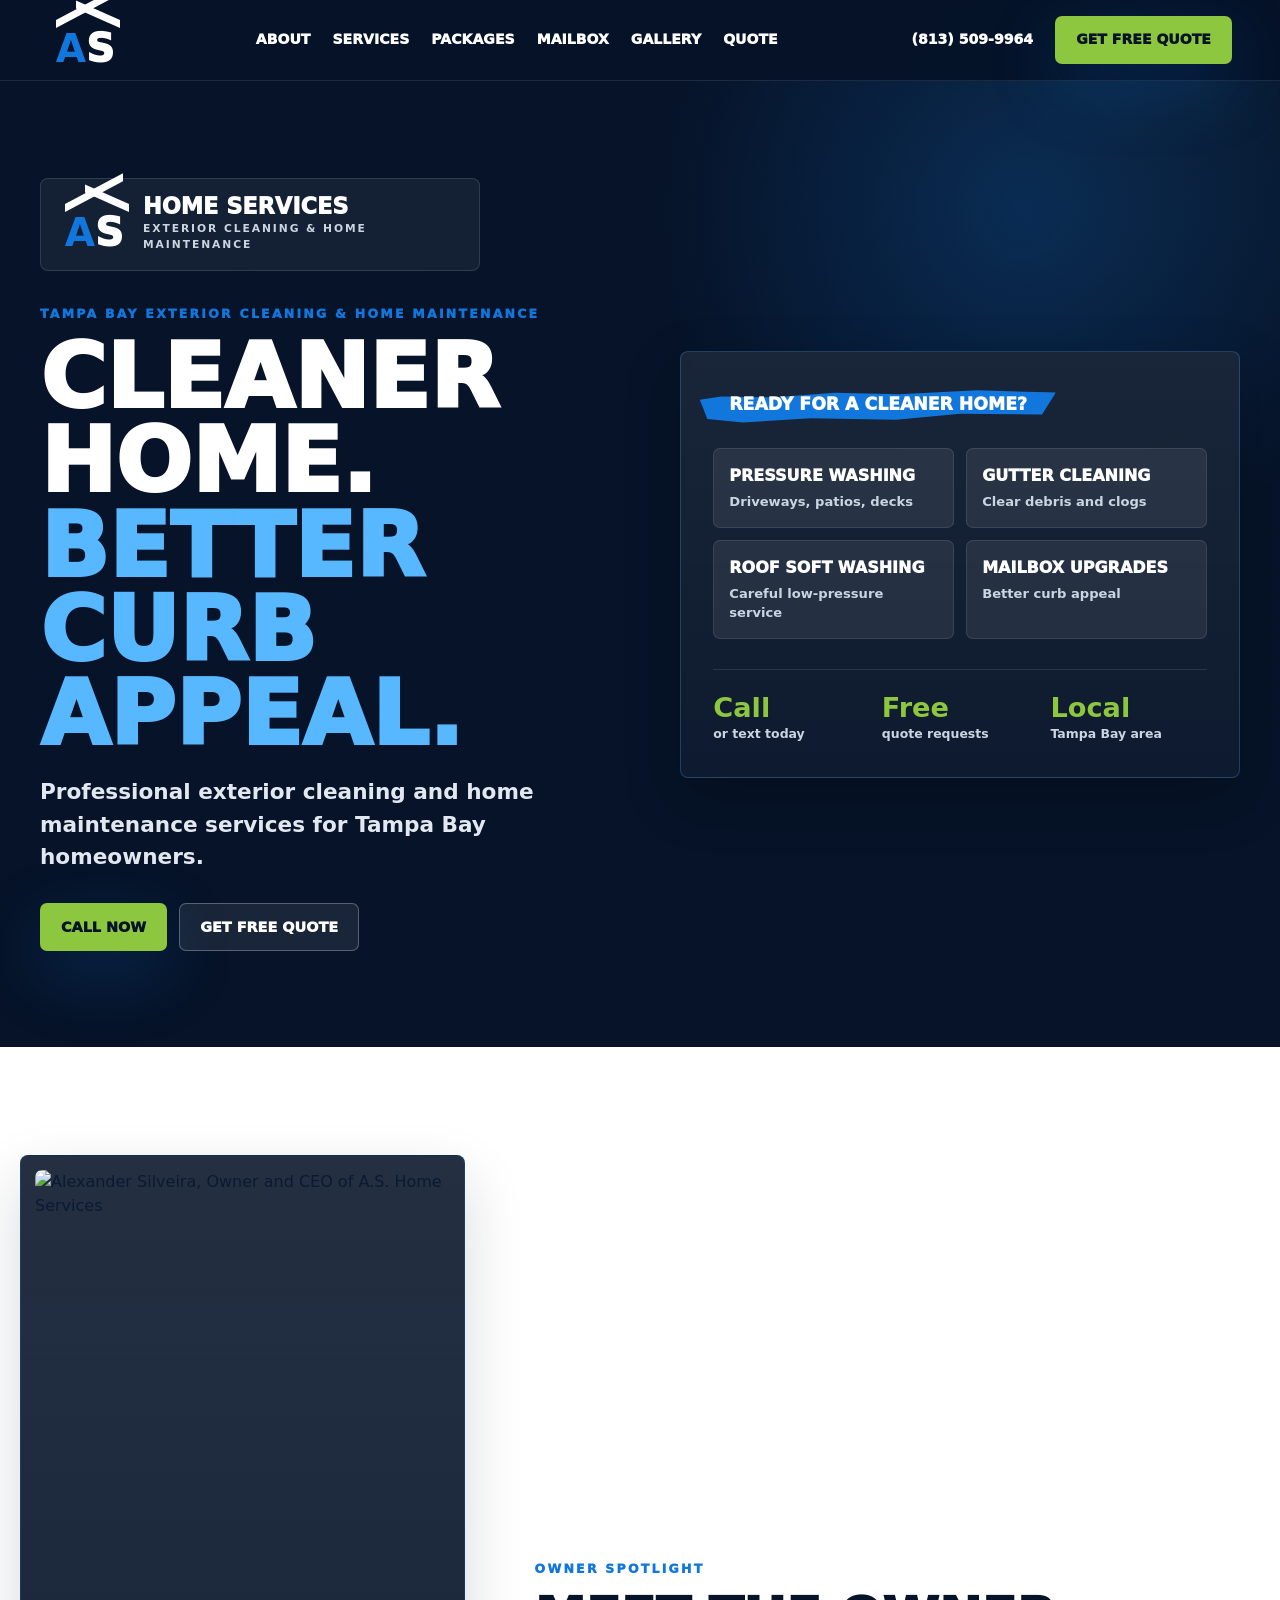
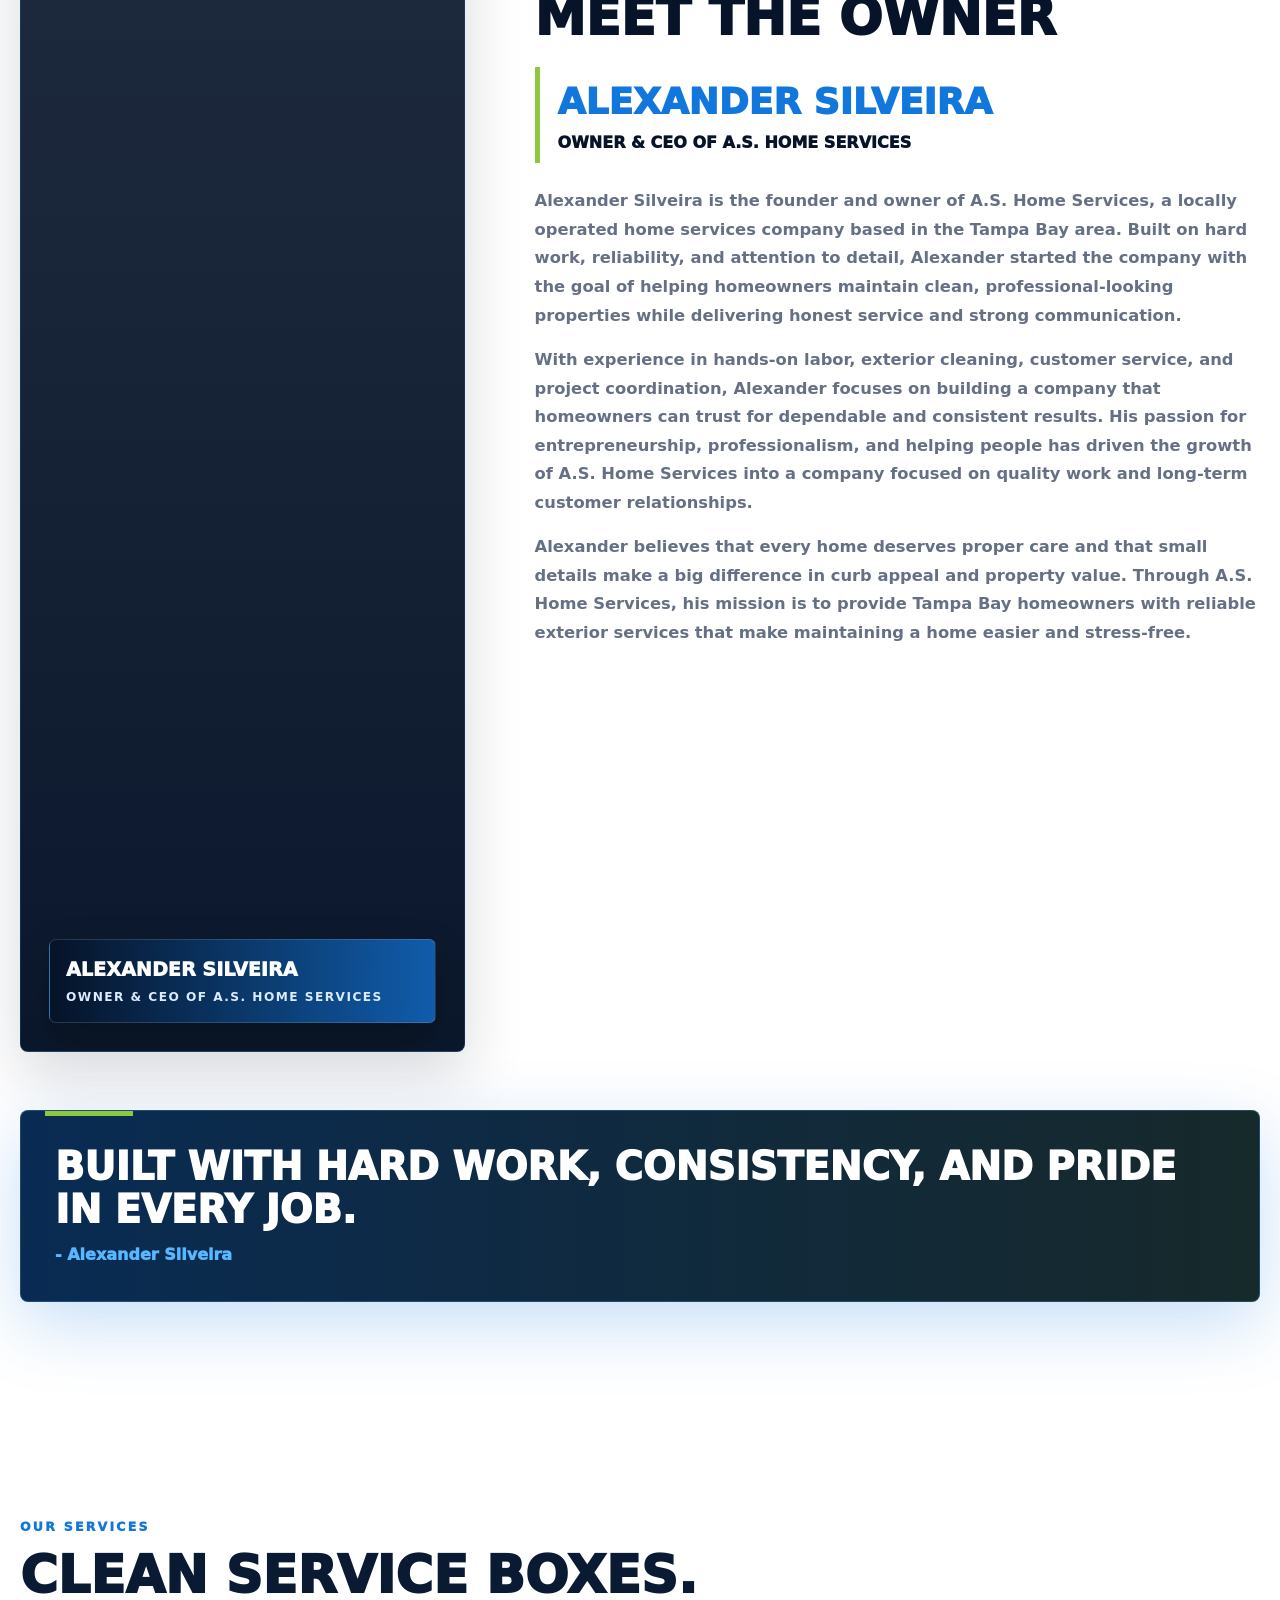
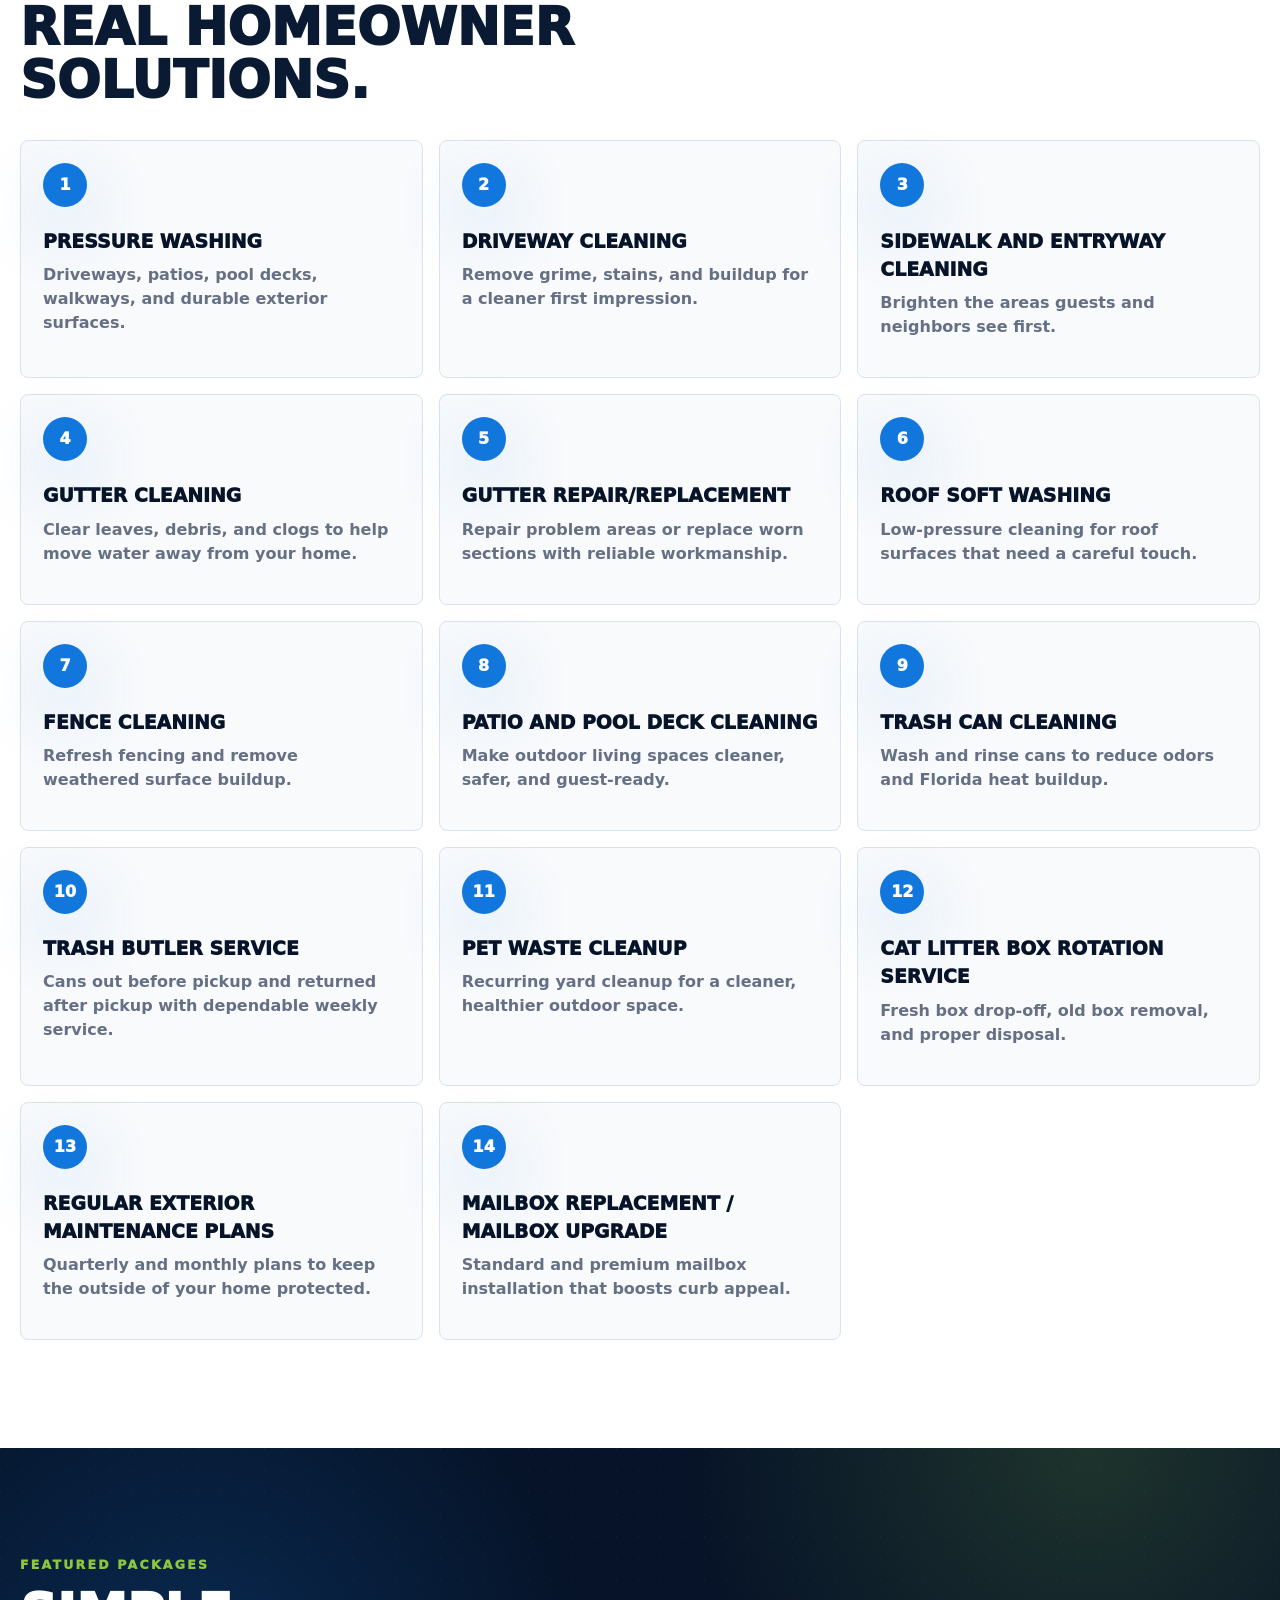
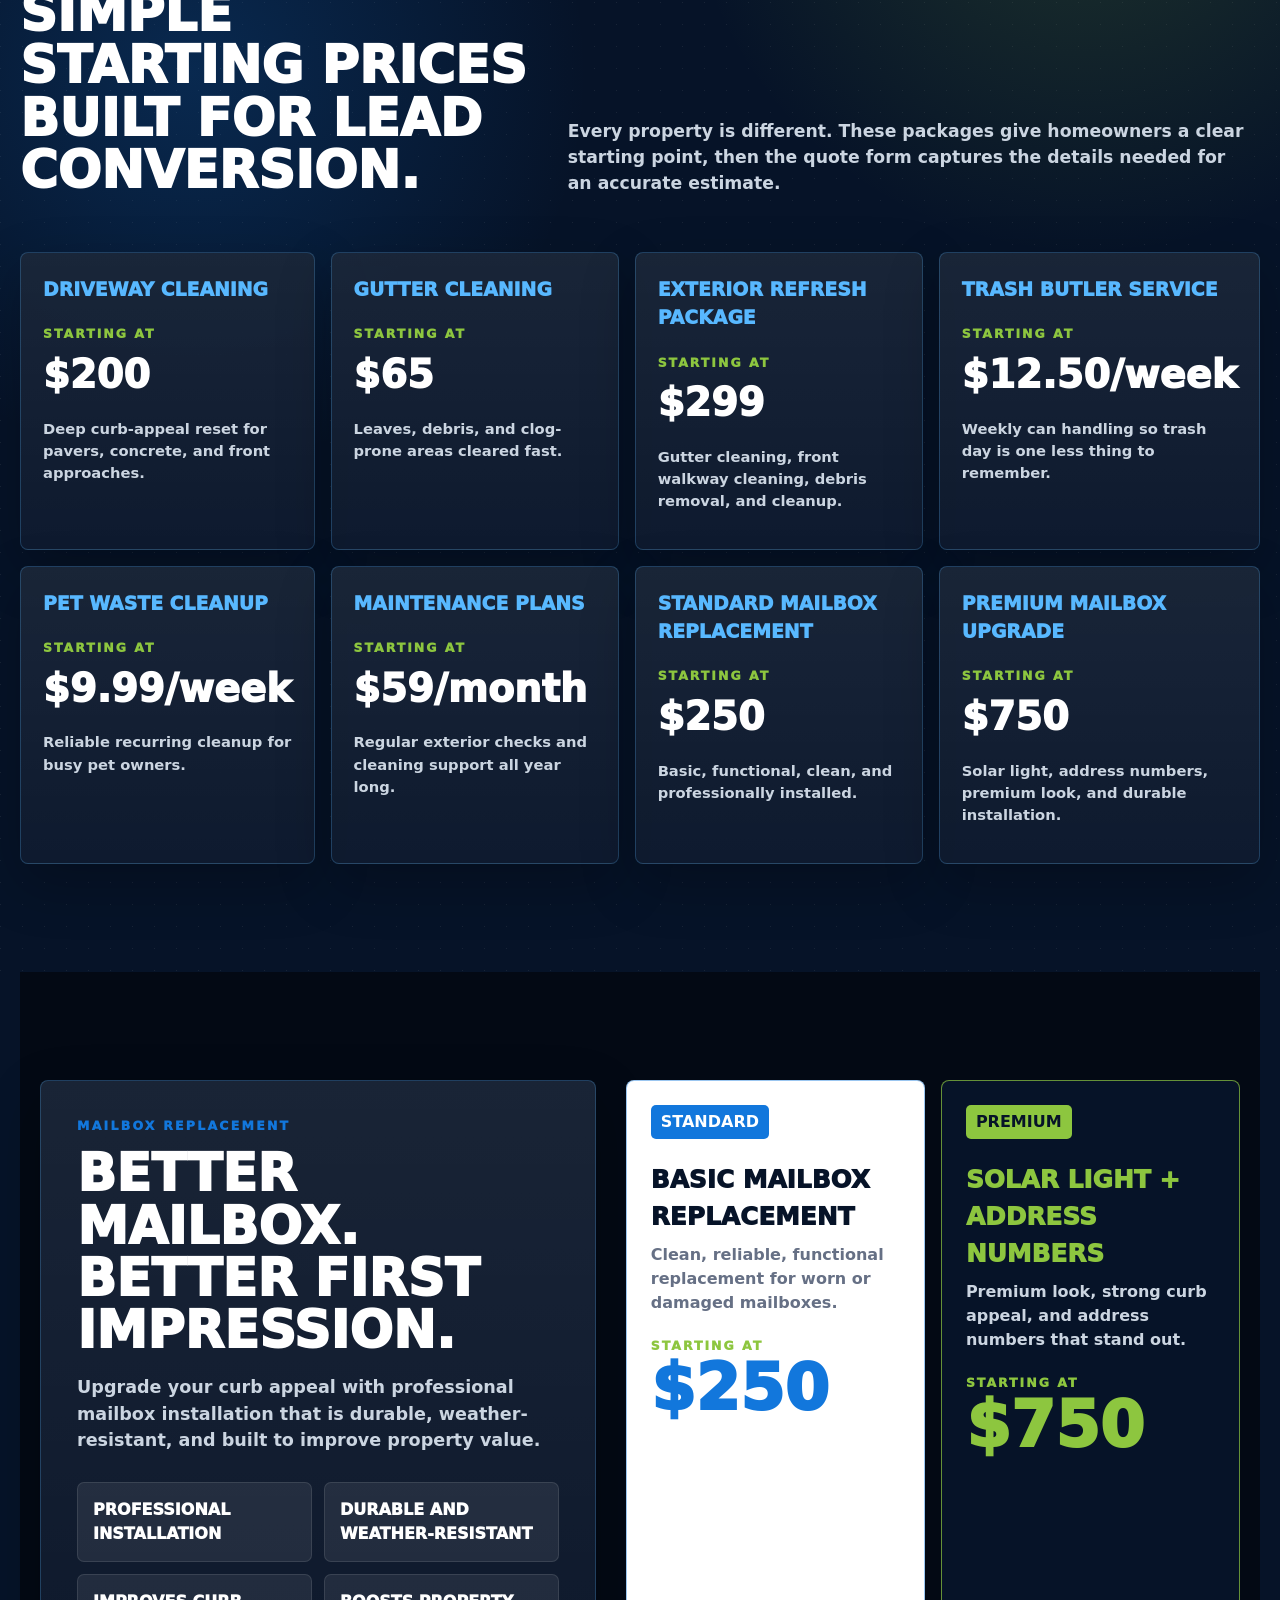
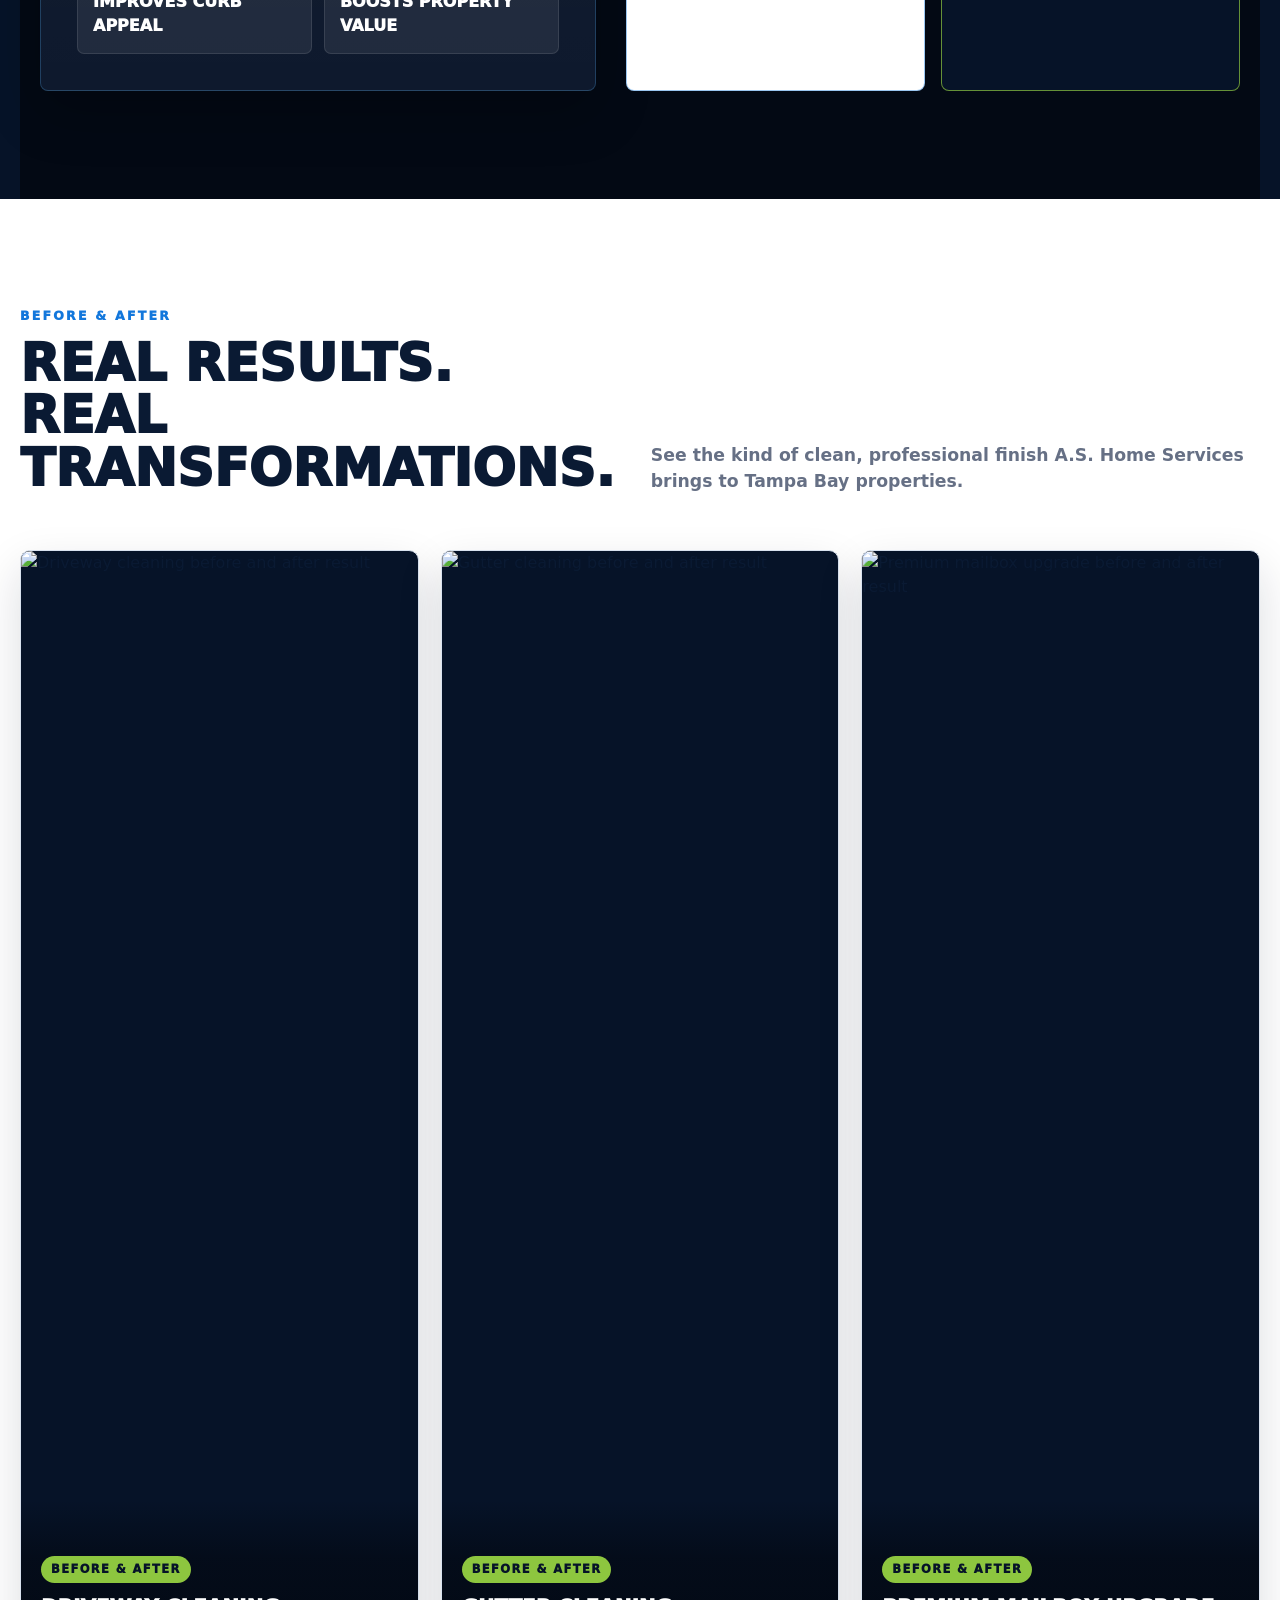
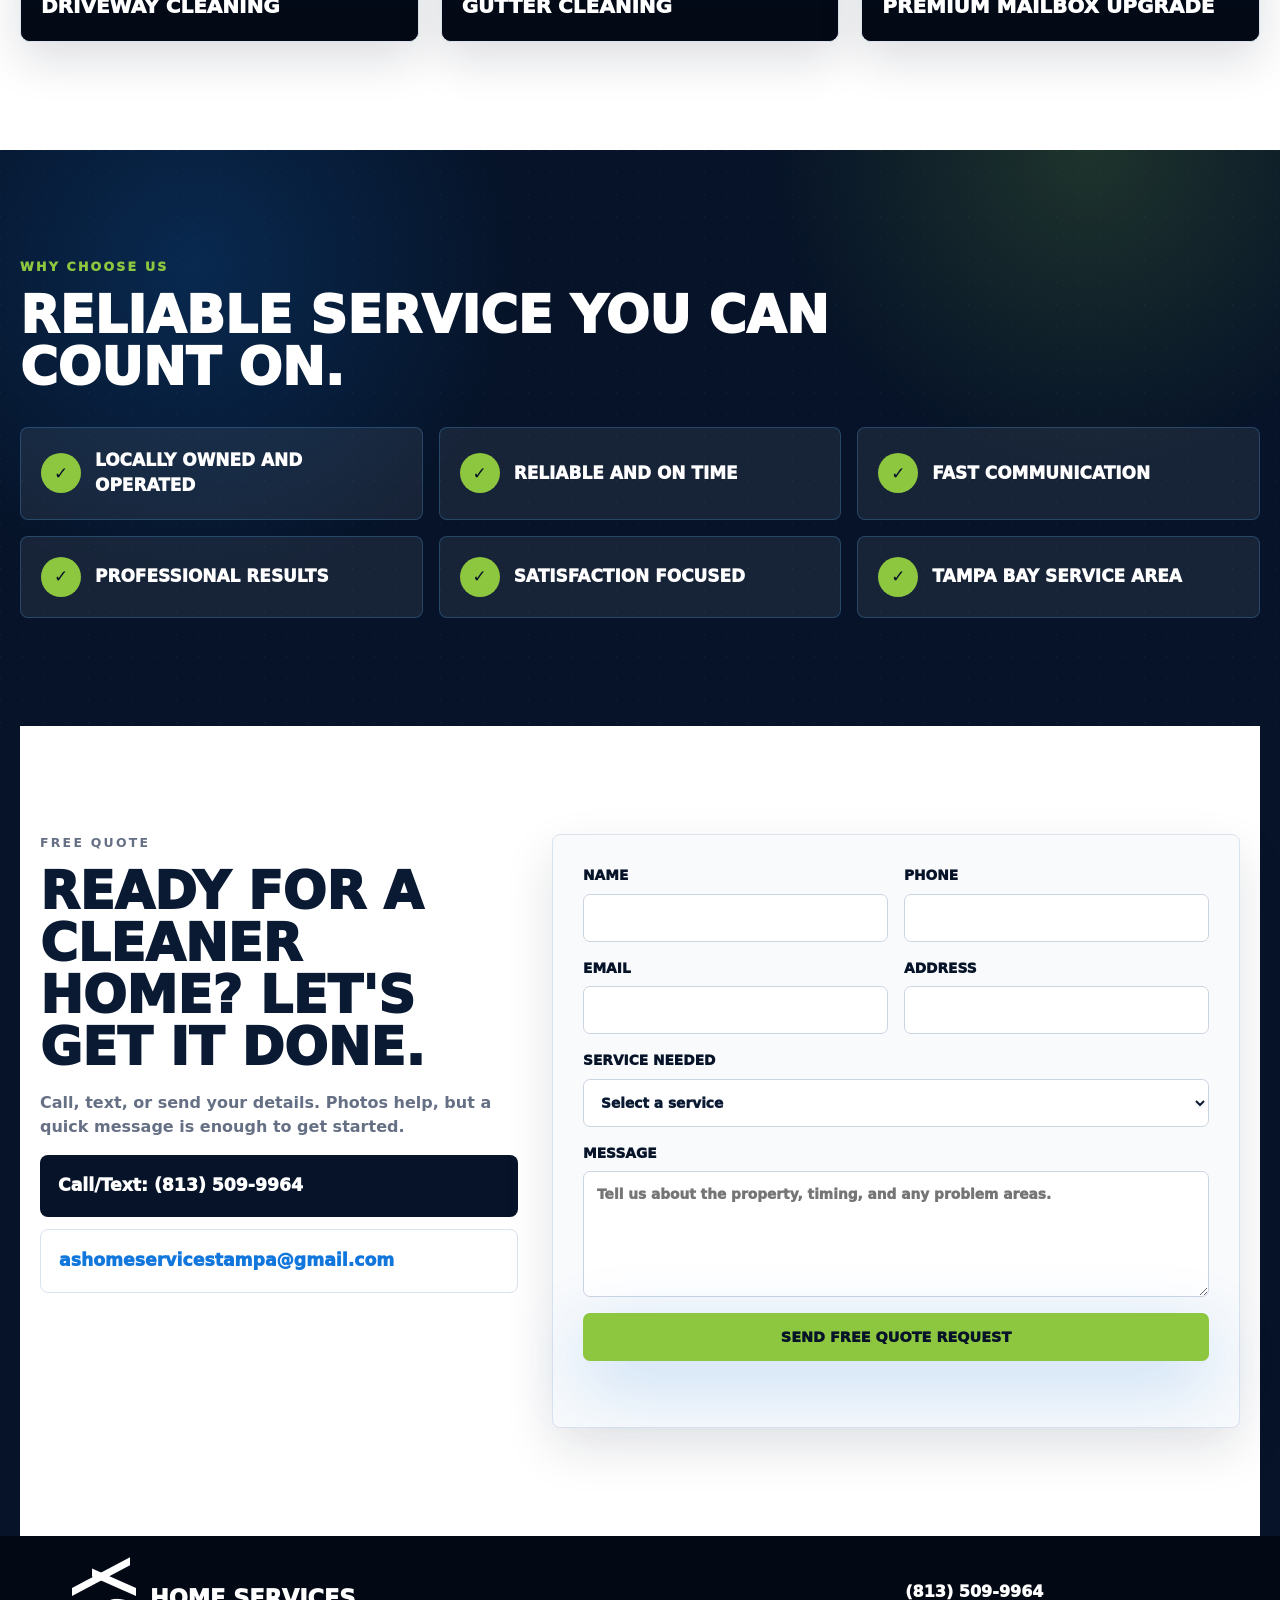
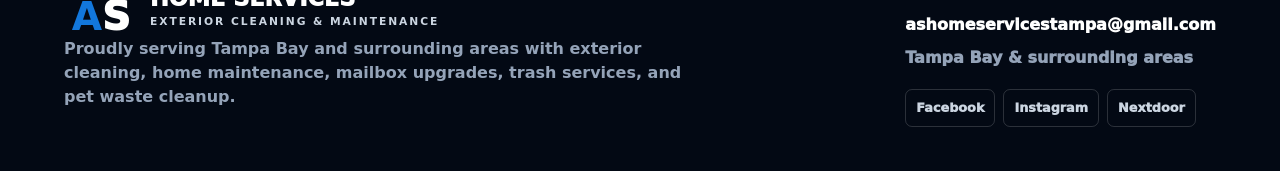
==== commit 38701c8a: "Add files via upload" ====
--- a/index.html
+++ b/index.html
@@ -256,13 +256,7 @@
           <a class="contact-block" href="tel:8135099964">Call/Text: (813) 509-9964</a>
           <a class="contact-block email" href="mailto:ashomeservicestampa@gmail.com">ashomeservicestampa@gmail.com</a>
         </div>
-        <form id="quote-form" class="quote-form" action="https://formsubmit.co/ashomeservicestampa@gmail.com" method="POST">
-          <input type="hidden" name="_subject" value="New A.S. Home Services quote request">
-          <input type="hidden" name="_template" value="table">
-          <input type="hidden" name="_captcha" value="false">
-          <!-- After publishing, replace this with the full live URL to thank-you.html if FormSubmit requires an absolute redirect URL. -->
-          <input type="hidden" name="_next" value="thank-you.html">
-          <input type="text" name="_honey" tabindex="-1" autocomplete="off" class="honeypot" aria-hidden="true">
+        <form id="quote-form" class="quote-form" action="https://formspree.io/f/mykvkojd" method="POST">
           <label>Name<input name="Name" type="text" autocomplete="name" required></label>
           <label>Phone<input name="Phone" type="tel" autocomplete="tel" required></label>
           <label>Email<input name="Email" type="email" autocomplete="email" required></label>
@@ -287,8 +281,8 @@
             </select>
           </label>
           <label class="full">Message<textarea name="Message" placeholder="Tell us about the property, timing, and any problem areas."></textarea></label>
-          <button class="btn btn-green full" type="submit">Request Free Quote</button>
-          <p class="form-status full" aria-live="polite">After you submit, you will see a confirmation that your free quote request was sent.</p>
+          <button class="btn btn-green full" type="submit">Send Free Quote Request</button>
+          <p class="form-status full" aria-live="polite"></p>
         </form>
       </section>
     </main>
